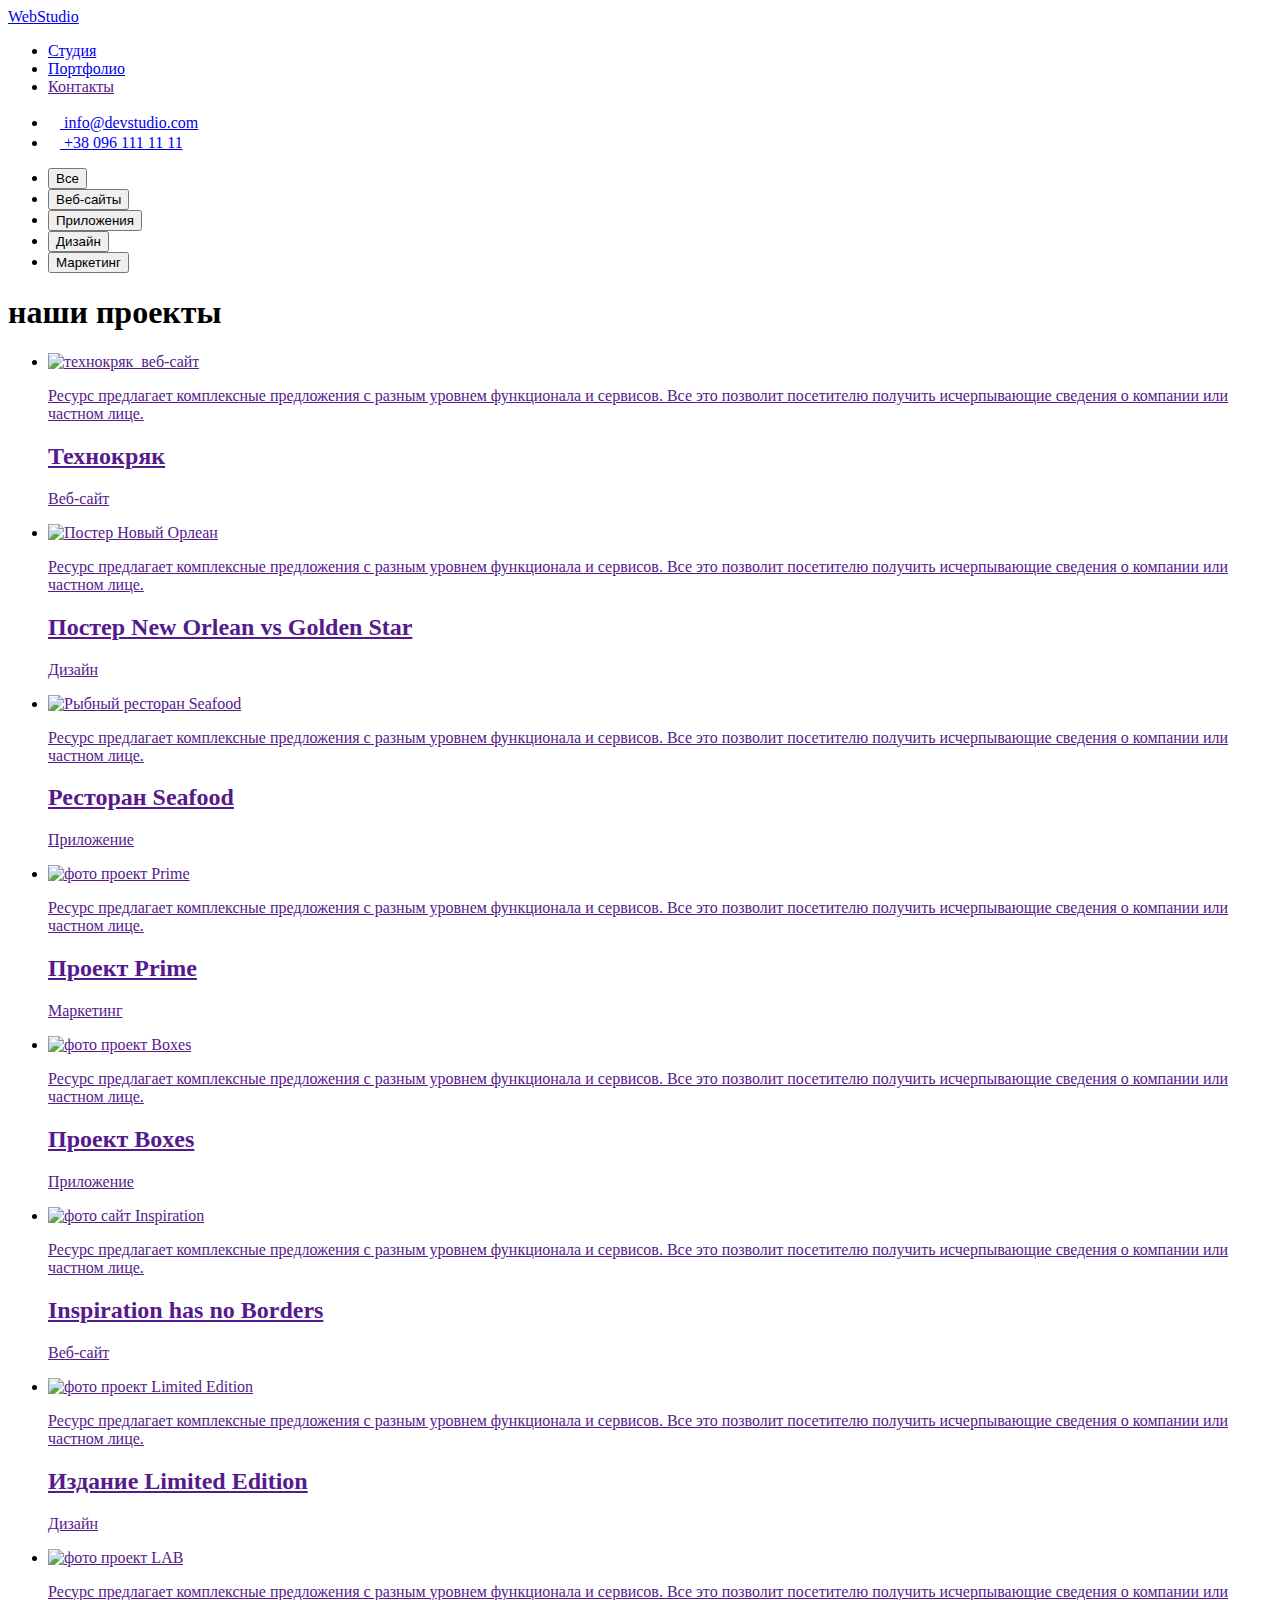
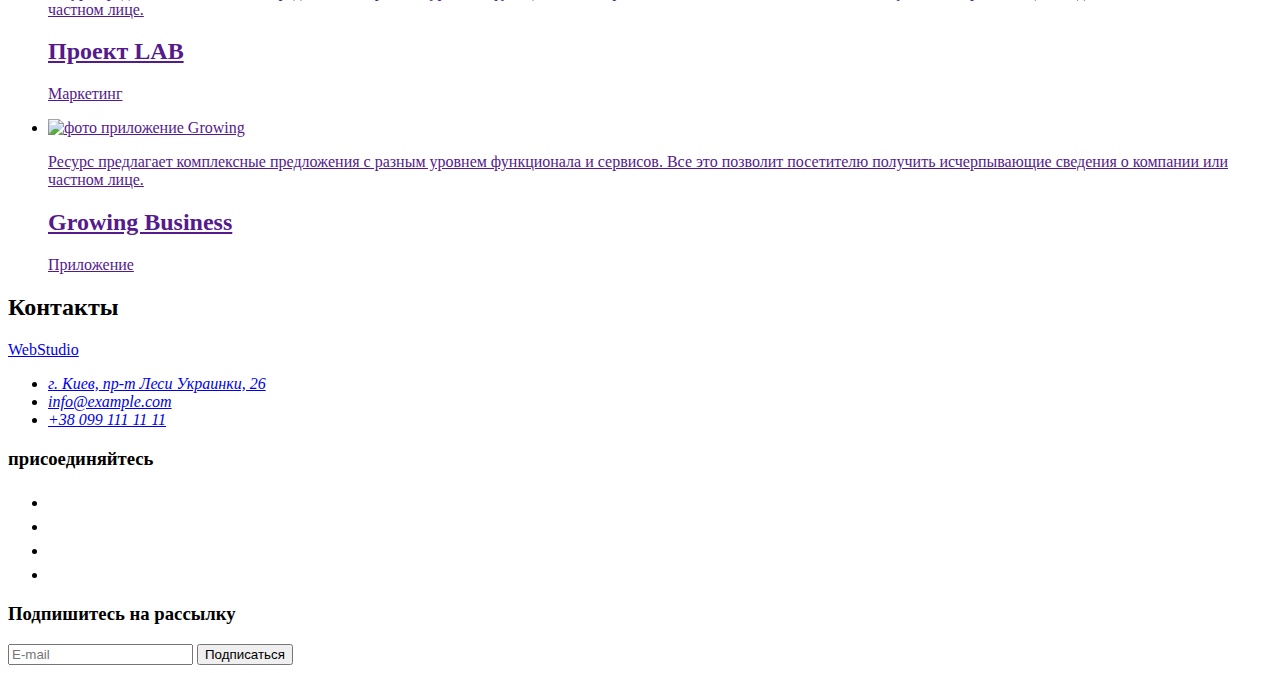
==== portfolio.html @ 2c4293bf "Update portfolio.html" ====
<!DOCTYPE html>
<html lang="en">

<head>
    <meta charset="UTF-8">
    <meta http-equiv="X-UA-Compatible" content="IE=edge">
    <meta name="viewport" content="width=   , initial-scale=1.0">
    <title>Document</title>
    <link rel="preconnect" href="https://fonts.googleapis.com">
    <link rel="preconnect" href="https://fonts.gstatic.com" crossorigin>
    <link
        href="https://fonts.googleapis.com/css2?family=Raleway:wght@700&family=Roboto:wght@400;500;700;900&display=swap"
        rel="stylesheet">
    <link rel="stylesheet" href="https://cdnjs.cloudflare.com/ajax/libs/modern-normalize/1.1.0/modern-normalize.min.css"
        integrity="sha512-wpPYUAdjBVSE4KJnH1VR1HeZfpl1ub8YT/NKx4PuQ5NmX2tKuGu6U/JRp5y+Y8XG2tV+wKQpNHVUX03MfMFn9Q=="
        crossorigin="anonymous" referrerpolicy="no-referrer" />
    <link rel="stylesheet" href="./css/style.css">
    <link rel="stylesheet" href="./css/main.min.css">
</head>

<body>
    <header class="header">
        <div class="container header--wrapper">
            <nav class="header_navigation--wrapper">
                <a href="./index.html" class="logo logo--dark link"><span>Web</span>Studio</a>
                <ul class="header_list list">
                    <li class="header_item"><a class="header_link  link" href="./index.html">Студия</a></li>
                    <li class="header_item"><a class="header_link curent-page-line  link" href="./portfolio.html">Портфолио</a></li>
                    <li class="header_item"><a class="header_link  link" href="">Контакты</a></li>
                </ul>
            </nav>
            <ul class="header__contact-wrapper list">
                <li class="header_item">
                    <a href="mailto:info@devstudio.com" class="header_link header-contacts link">
                        <svg class="header_icon" width="12" height="16">
                            <use href="./images/symbol-defs.svg#icon-envelope">
                            </use>
                        </svg>
                        info@devstudio.com</a>
                </li>
                <li class="header_item">
                    <a href="tel:+380961111111" class="header_link header-contacts link">
                        <svg class="header_icon" width="12" height="16">
                            <use href="./images/symbol-defs.svg#icon-smartphone">
                            </use>
                        </svg>
                        +38 096 111 11 11</a>
                </li>
            </ul>
        </div>
    </header>

    <main>
        <section class="portfolio section">
            <div class="container">

                <div class="portfolio-wrapper">
                    <ul class="card-list list">
                        <li><button class="portfolio__button" type="button">Все</button></li>
                        <li><button class="portfolio__button" type="button">Веб-сайты</button></li>
                        <li><button class="portfolio__button" type="button">Приложения</button></li>
                        <li><button class="portfolio__button" type="button">Дизайн</button></li>
                        <li><button class="portfolio__button" type="button">Маркетинг</button></li>
                    </ul>
                </div>

                <h1 class="sr-only">наши проекты</h1>
                <ul class="portfolio--list list">
                    <li class="portfolio__item"> <a class="link" href="">
                            <article class="portfolio__card">
                                <div class="portfolio__card-img">
                                <img src="./images/techno_1.jpg" alt="технокряк_веб-сайт" width="">
                           <p class="portfolio__card-text">Ресурс предлагает комплексные предложения с разным уровнем функционала и сервисов. Все это позволит посетителю получить
                        исчерпывающие сведения о компании или частном лице.</p>
                            </div>
                                <div class="portfolio__card-wrap">
                                    <h2 class="portfolio__card-title">Технокряк</h2>
                                    <p class="portfolio__bottom-text">Веб-сайт</p>
                                </div>
                            </article>
                        </a>

                    </li>
                    <li class="portfolio__item"> <a class="link" href="">
                            <article class="portfolio__card">
                                <div class="portfolio__card-img">
                                <img src="./images/poster_2.jpg" alt="Постер Новый Орлеан" width="">
                                <p class="portfolio__card-text">Ресурс предлагает комплексные предложения с разным уровнем функционала и сервисов. Все это позволит посетителю
                                    получить
                                    исчерпывающие сведения о компании или частном лице.</p>
                                </div>
                                <div class="portfolio__card-wrap">
                                    <h2 class="portfolio__card-title">Постер New Orlean vs Golden Star</h2>
                                    <p class="portfolio__bottom-text">Дизайн</p>
                                </div>
                            </article>
                        </a>
                    </li>
                    <li class="portfolio__item"> <a class="link" href="">
                            <article class="portfolio__card">
                                <div class="portfolio__card-img">
                                <img src="./images/restaurant_3.jpg" alt="Рыбный ресторан Seafood" width="">
                            <p class="portfolio__card-text">Ресурс предлагает комплексные предложения с разным уровнем функционала и сервисов. Все это позволит посетителю
                                получить
                                исчерпывающие сведения о компании или частном лице.</p>
                            </div>
                                <div class="portfolio__card-wrap">
                                    <h2 class="portfolio__card-title">Ресторан Seafood</h2>
                                    <p class="portfolio__bottom-text">Приложение</p>
                                </div>
                            </article>
                        </a>
                    </li>
                    <li class="portfolio__item"> <a class="link" href="">
                            <article class="portfolio__card">
                                  <div class="portfolio__card-img">
                                <img src="./images/project_4.jpg" alt="фото проект Prime" width="">
                                <p class="portfolio__card-text">Ресурс предлагает комплексные предложения с разным уровнем функционала и сервисов. Все это позволит посетителю
                                    получить
                                    исчерпывающие сведения о компании или частном лице.</p>
                                </div>
                                <div class="portfolio__card-wrap">
                                    <h2 class="portfolio__card-title">Проект Prime</h2>
                                    <p class="portfolio__bottom-text">Маркетинг</p>
                                </div>
                            </article>
                        </a>
                    </li>
                    <li class="portfolio__item"> <a class="link" href="">
                            <article class="portfolio__card">
                                <div class="portfolio__card-img">
                                <img src="./images/project_boxes_5.jpg" alt="фото проект Boxes" width="">
                                <p class="portfolio__card-text">Ресурс предлагает комплексные предложения с разным уровнем функционала и сервисов. Все это позволит посетителю
                                    получить
                                    исчерпывающие сведения о компании или частном лице.</p>
                                </div>
                                <div class="portfolio__card-wrap">
                                    <h2 class="portfolio__card-title">Проект Boxes</h2>
                                    <p class="portfolio__bottom-text">Приложение</p>
                                                               </div>
                            </article>
                        </a>
                    </li>
                    <li class="portfolio__item"> <a class="link" href="">
                            <article class="portfolio__card">
                                <div class="portfolio__card-img">
                                <img src="./images/inspiration_6.jpg" alt="фото сайт Inspiration" width="">
                                <p class="portfolio__card-text">Ресурс предлагает комплексные предложения с разным уровнем функционала и сервисов. Все это позволит посетителю
                                    получить
                                    исчерпывающие сведения о компании или частном лице.</p>
                                </div>
                                <div class="portfolio__card-wrap">
                                    <h2 class="portfolio__card-title">Inspiration has no Borders</h2>
                                    <p class="portfolio__bottom-text">Веб-сайт</p>
                                </div>
                            </article>
                        </a>
                    </li>
                    <li class="portfolio__item"> <a class="link" href="">
                            <article class="portfolio__card">
                                <div class="portfolio__card-img">
                                <img src="./images/journal_7.jpg" alt="фото проект Limited Edition" width="">
                                <p class="portfolio__card-text">Ресурс предлагает комплексные предложения с разным уровнем функционала и сервисов. Все это позволит посетителю
                                    получить
                                    исчерпывающие сведения о компании или частном лице.</p>
                                </div>
                                <div class="portfolio__card-wrap">
                                    <h2 class="portfolio__card-title">Издание Limited Edition</h2>
                                    <p class="portfolio__bottom-text">Дизайн</p>
                                </div>
                            </article>
                        </a>
                    </li>
                    <li class="portfolio__item"> <a class="link" href="">
                            <article class="portfolio__card">
                                <div class="portfolio__card-img">
                                <img src="./images/project_lab_8.jpg" alt="фото проект LAB" width="">
                            <p class="portfolio__card-text">Ресурс предлагает комплексные предложения с разным уровнем функционала и сервисов. Все это позволит посетителю
                                получить
                                исчерпывающие сведения о компании или частном лице.</p>
                            </div>
                                <div class="portfolio__card-wrap">
                                    <h2 class="portfolio__card-title">Проект LAB</h2>
                                    <p class="portfolio__bottom-text">Маркетинг</p>
                                </div>
                            </article>
                        </a>
                    </li>
                    <li class="portfolio__item"> <a class="link" href="">
                            <article class="portfolio__card">
                                <div class="portfolio__card-img">
                                <img src="./images/growing_9.jpg" alt="фото приложение Growing" width="">
                                <p class="portfolio__card-text">Ресурс предлагает комплексные предложения с разным уровнем функционала и сервисов. Все это позволит посетителю
                                    получить
                                    исчерпывающие сведения о компании или частном лице.</p>
                                </div>
                                <div class="portfolio__card-wrap">
                                    <h2 class="portfolio__card-title">Growing Business</h2>
                                    <p class="portfolio__bottom-text">Приложение</p>
                                </div>
                            </article>
                        </a>
                    </li>
                </ul>


            </div>
        </section>
    </main>
    <footer class="footer">
        <div class="container footer--wraper">
            <div class="footer--box-1">
                <h2 class="sr-only">Контакты</h2>
                <a class="logo logo--light link" href="./index.html"><span>Web</span>Studio</a>
                <address>
                    <ul class="footer__list list">
                        <li class="footer--item"><a class="footer__link-map link"
                                href="https://goo.gl/maps/TtTyTm2VUYu7iCqC7" target="_blank"
                                rel="noopener nofollow norefferrer">г.
                                Киев, пр-т Леси Украинки, 26</a></li>
                        <li class="footer--item"><a class="footer-contact link"
                                href="mailto:info@example.com">info@example.com</a></li>
                        <li class="footer--item"><a class="footer-contact link"
                                href="tel:+380991111111">+38
                                099
                                111
                                11
                                11</a>
                        </li>
                    </ul>
                </address>
            </div>
            <div class="footer--box-2">
                <h3 class="footer__title">присоединяйтесь</h3>
                <ul class="socials list">
                    <li class="card-list__soc-item socials__item">
                        <a href="" class="socials__link socials__link-dark">
                            <svg class="socials__icon socials__icon-dark" width="20" height="20">
                                <use href="./images/symbol-defs.svg#icon-instagram"></use>
                            </svg></a></li>
                    <li class="card-list__soc-item socials__item">
                        <a href="" class="socials__link socials__link-dark"><svg
                                class="socials__icon socials__icon-dark " width="20" height="20">
                                <use href="./images/symbol-defs.svg#icon-twitter"></use>
                            </svg></a></li>
                    <li class="card-list__soc-item socials__item">
                        <a href="" class="socials__link-dark socials__link"><svg
                                class="socials__icon socials__icon-dark" width="20" height="20">
                                <use href="./images/symbol-defs.svg#icon-facebook"></use>
                            </svg></a></li>
                    <li class="card-list__soc-item socials__item">
                        <a href="" class="socials__link socials__link-dark">
                            <svg class="socials__icon socials__icon-dark" width="20" height="20">
                                <use href="./images/symbol-defs.svg#icon-linkedin"></use>
                            </svg>
                        </a>
                    </li>
                </ul>
            </div>
            <div class="footer--box-3">
                <h3 class="footer__title">Подпишитесь на рассылку</h3>
                <form action="subscription" class="footer__form">
                    <input type="email" class="footer__input" name="footer-mail" placeholder="E-mail">
                    <button type="submit" class="footer__button" data-modal-open>Подписаться</button>
                </form>
            </div>
        </div>
    </footer>
</body>

</html>
---- css/style.css ----
/* font main background: #212121; */
/* font main 2 background: #757575; */
/* font aсcent background: 2196F3#--; */
/* font aсcent 2 background: #FFFFFF; */
/* hero background color: #2F303A; */
/* main background color: #FFFFFF; */
/* section team background color F5F4FA */


/* -------------------------header--------------------*/

/*-------------------------hero---------------------*/

/* -----------------------main part ----------------*/



/* -----------------------portfolio ----------------*/


/*--------------------footer----------------------------*/
/* /
.footer {
  background: var(--background-accent);
  padding: 60px 0px;
}

.footer-wrap {
  display: flex;
  flex-wrap: wrap;
}

.foot-box-1 {
  margin-right: 70px;
}


.footer-logo {
  margin-bottom: 20px;
  display: inline-block;
  color: var(--accent2-text-color);
  font-family: 'Raleway', sans-serif;
  font-weight: 700;
  font-size: 26px;
  line-height: 1.19;
}

.footer-logo>span {
  color: var(--accent-text-color)
}

.footer-common {
  font-style: normal;
  font-size: 14px;
  line-height: 1.7;
}

.footer-item:not(:last-child) {
  margin-bottom: 9px;

}


.footer-map-link {
  color: var(--accent2-text-color);
}

.footer-contact {
  color: rgba(255, 255, 255, 0.6);
}

.footer-box-2 {
  padding-top: 12px;
  margin-right: 93px;
}


.h-footer {
  font-size: 14px;
  line-height: 1.4;
  color: #FFFFFF;
  text-transform: uppercase;
  margin-bottom: 20px;
}


.footer-box-3 {
  padding-top: 12px;
}

.footer-input {
  width: 358px;
  height: 50px;
  padding: 15px 16px;
  border: 1px solid rgba(255, 255, 255, 0.3);
  /* filter: drop-shadow(0px 4px 4px rgba(0, 0, 0, 0.15)); */
  /* border-radius: 4px;
  background-color: transparent;
  color: var(--accent2-text-color);
}

.footer-btn {
  margin-left: 12px;
  padding: 8px 27px;
  display: flex;
  align-items: center;
  justify-content: center;

  font-weight: 700;
  font-size: 16px;
  line-height: 1.88;
  text-align: center;
  letter-spacing: 0.06em;
  color: var(--accent2-text-color);
  background-color: var(--accent-text-color);
  border-color: transparent;
  box-shadow: 0px 4px 4px rgba(0, 0, 0, 0.15);
  border-radius: 4px;
}

.footer-subs {
  display: flex;
  align-items: flex-start;
}

.footer-btn::after {
  content: "";
  width: 24px;
  height: 24px;
  margin-left: 10px;
  background-size: contain;
  background-image: url(../images/icon_send.svg);
}





.backdrop::before {
  content: "";

  width: 100%;
  height: 100vh;
  background-color: rgba(0, 0, 0, 0.2);
  position: fixed;
  top: 0;
  transition: opacity 1000ms, visibility 1000ms;

  visibility: hidden;
  opacity: 0;
  pointer-events: none;
}

.backdrop.open-modal::before {
  content: "";
  visibility: visible;
  opacity: 1;
  pointer-events: visible;
}


.backdrop.open-modal .modal {
  transform: translate(-50%, -50%) scale(1) rotate(0deg);
}

.backdrop .modal {
  width: 528px;
  min-height: 581px;

  background-color: #FFFFFF;
  box-shadow: 0px 1px 3px rgba(0, 0, 0, 0.12), 0px 1px 1px rgba(0, 0, 0, 0.14), 0px 2px 1px rgba(0, 0, 0, 0.2);
  border-radius: 4px;

  position: absolute;
  top: 50%;
  left: 50%;
  transform: translate(-50%, -50%) scale(0) rotate(180deg);
  transition: transform 250ms cubic-bezier(0.4, 0, 0.2, 1);

  padding: 2.5em;
}

.modal-title {
  font-weight: 700;
  font-size: 20px;
  line-height: 1.15;
  text-align: center;
  margin-bottom: 12px;
}

.modal-field {
  margin-bottom: 10px;
}

.modal-check-wrap {
  margin-bottom: 30px;
  display: flex;
  justify-content: center;
  align-items: center;
  margin-left: auto;
  margin-right: auto;
}


.modal-comment {
  margin-bottom: 20px;
}

.modal-input {
  width: 100%;
  height: 2.5em;
  border: 1px solid rgba(33, 33, 33, 0.2);
  border-radius: 4px;
  padding-left: 2.55em;
  outline: none;
}

/* 
 .modal-input:-autofill,
.modal-input:-autofill:hover,
.modal-input:-autofill:focus
{
-webkit-box-shadow: 0 0 0px 1000px var(--accent2-text-color) inset;
}  */
/* 
.modal-input:focus {
  border-color: var(--accent-text-color);
  transition: transform 250ms cubic-bezier(0.4, 0, 0.2, 1);
}

.modal-input:focus+.modal-input-icon {
  fill: var(--accent-text-color);
  transition: transform 250ms cubic-bezier(0.4, 0, 0.2, 1);
}

.modal-input:-webkit-autofill,
.modal-input:-webkit-autofill:hover,
.modal-input:-webkit-autofill:focus {
  -webkit-text-fill-color: var(--primary-text-color);
  /* -webkit-box-shadow: 0 0 0px 1000px var(--accent2-text-color) inset; */
}

/* .modal-input:-webkit-autofill::first-line {
  font-size: 14px;
} */ */

/* .modal-input:not(:placeholder-shown):focus{
  border-color: #2196F3;
} */
/* 
.modal-text:placeholder-shown:focus {
  border-color: #2196F3;
  transition: transform 250ms cubic-bezier(0.4, 0, 0.2, 1);
}

.modal-label {
  font-size: 12px;
  line-height: 1.14;
  letter-spacing: 0.01em;
  color: var(--secondary-text-collor);
}

.modal-text {
  width: 100%;
  height: 120px;
  resize: none;
  padding: 0.75em 1em;
  font-size: 12px;
  line-height: 1.16;
  letter-spacing: 0.01em;
  color: rgba(117, 117, 117, 0.5);
  border: 1px solid rgba(33, 33, 33, 0.2);
  outline: none;
  margin-top: 4px;
}

.input-wrap {
  position: relative;
  margin-top: 4px;
}

.modal-input-icon {
  position: absolute;
  left: 0.75em;
  top: 50%;
  transform: translateY(-50%);
}

.check-text {
  font-size: 14px;
  line-height: 1.71;
  color: var(--secondary-text-collor);
  display: flex;
  align-items: center;
  justify-content: center;
}

.check-link {
  color: var(--accent-text-color);
  text-decoration-line: underline;
}

.checkbox-icon {
  width: 16px;
  height: 15px;
  border: 2px solid #000000;
  border-radius: 3px;
  box-shadow: 0px 4px 4px rgba(0, 0, 0, 0.25);
  margin-right: 8px;
  display: flex;
  align-items: center;
  justify-content: center;
}

.check-icon {
  fill: transparent;
}

.modal-checkbox:checked+.check-text>.checkbox-icon {
  background-color: var(--accent-text-color);
  border: none;
}

.modal-checkbox:checked+.check-text .check-icon {
  fill: var(--accent2-text-color);
} */ */

/* .checkbox-icon {
  width: 16px;
  height: 15px;
  border: 2px solid #000000;
  border-radius: 3px;
  box-shadow: 0px 4px 4px rgba(0, 0, 0, 0.25);
  margin-right: 8px;
  display: flex;
  align-items: center;
  justify-content: center;
}


.modal-checkbox:checked+.checkbox-icon {
  background: var(--accent-text-color);
  border: none;
  background-image: url(../images/icon-check.svg);
  background-size: contain;
  background-origin: border-box;
} */

/* 
.modal-main-btn {
  padding: 10px 55px;
  margin: 0 auto;
  display: flex;
  align-items: center;
  justify-content: center;

  font-weight: 700;
  font-size: 16px;
  line-height: 1.88;
  letter-spacing: 0.06em;

  color: var(--accent2-text-color);
  background-color: var(--accent-text-color);
  border-color: transparent;
  box-shadow: 0px 4px 4px rgba(0, 0, 0, 0.15);
  border-radius: 4px;

}

.modal-close-btn {
  width: 30px;
  height: 30px;
  background-color: transparent;
  border-radius: 50%;
  border: 1px solid rgba(0, 0, 0, 0.1);
  position: absolute;
  top: 8px;
  right: 8px;

  display: flex;
  justify-content: center;
  align-items: center;
}

.modal-close-btn:active,
.modal-close-btn:hover,
.modal-close-btn:focus {
  fill: #2196F3;
  transition: transform 250ms cubic-bezier(0.4, 0, 0.2, 1);
  /* border-color: #2196F3 */
} */

 */

/* .is-hidden {
  visibility: hidden;
  opacity: 0;
  pointer-events: none;

} */
/* 
.no-scroll {
  overflow: hidden;
} */
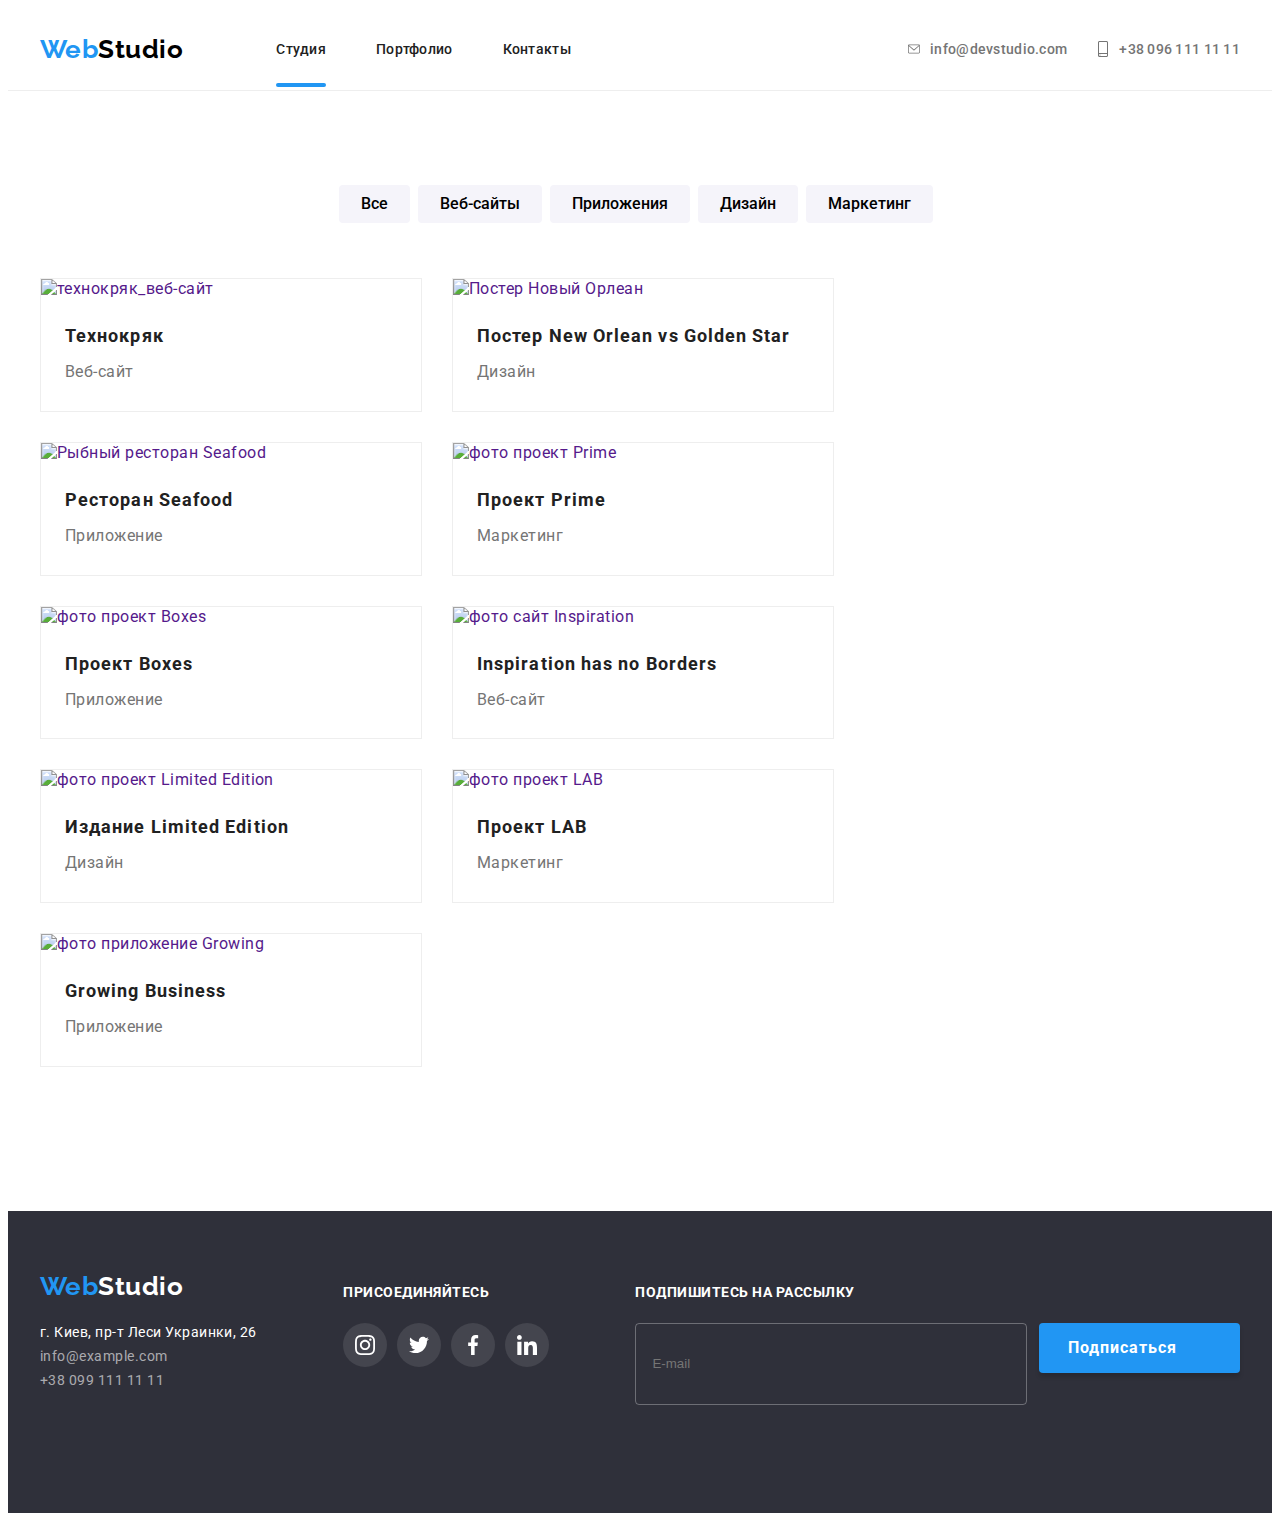
==== commit 997c7aa6: "Update portfolio.html" ====
--- a/portfolio.html
+++ b/portfolio.html
@@ -4,7 +4,7 @@
 <head>
     <meta charset="UTF-8">
     <meta http-equiv="X-UA-Compatible" content="IE=edge">
-    <meta name="viewport" content="width=   , initial-scale=1.0">
+    <meta name="viewport" content="width=device-width, initial-scale=1.0" >
     <title>Document</title>
     <link rel="preconnect" href="https://fonts.googleapis.com">
     <link rel="preconnect" href="https://fonts.gstatic.com" crossorigin>
@@ -21,58 +21,128 @@
 <body>
     <header class="header">
         <div class="container header--wrapper">
-            <nav class="header_navigation--wrapper">
-                <a href="./index.html" class="logo logo--dark link"><span>Web</span>Studio</a>
-                <ul class="header_list list">
-                    <li class="header_item"><a class="header_link  link" href="./index.html">Студия</a></li>
-                    <li class="header_item"><a class="header_link curent-page-line  link" href="./portfolio.html">Портфолио</a></li>
-                    <li class="header_item"><a class="header_link  link" href="">Контакты</a></li>
+            <div class="navigation-wrap">
+                <a href="./index.html" class="logo logo--dark link">
+                    <span>Web</span>Studio</a>
+                <nav class="header_navigation--wrapper">
+                    <ul class="header_list list">
+                        <li class="header_item">
+                            <a class="header_link curent-page-line link" href="./index.html">Студия</a>
+                        </li>
+                        <li class="header_item">
+                            <a class="header_link  link" href="./portfolio.html">Портфолио</a>
+                        </li>
+                        <li class="header_item">
+                            <a class="header_link  link" href="">Контакты</a>
+                        </li>
+                    </ul>
+                </nav>
+            </div>
+            <div class="header__contact-wrap">
+                <ul class="header__contact-list list">
+                    <li class="header_item-cont">
+                        <a href="mailto:info@devstudio.com" class="header_link header-contacts link">
+                            <svg class="header_icon" width="12" height="16">
+                                <use href="./images/symbol-defs.svg#icon-envelope">
+                                </use>
+                            </svg>
+                            info@devstudio.com</a>
+                    </li>
+                    <li class="header_item-cont">
+                        <a href="tel:+380961111111" class="header_link header-contacts link">
+                            <svg class="header_icon" width="12" height="16">
+                                <use href="./images/symbol-defs.svg#icon-smartphone">
+                                </use>
+                            </svg>
+                            +38 096 111 11 11</a>
+                    </li>
                 </ul>
-            </nav>
-            <ul class="header__contact-wrapper list">
-                <li class="header_item">
-                    <a href="mailto:info@devstudio.com" class="header_link header-contacts link">
-                        <svg class="header_icon" width="12" height="16">
-                            <use href="./images/symbol-defs.svg#icon-envelope">
-                            </use>
+            </div>
+            <button type="button" class="menu-open-btn" data-menu-open>
+                <svg width="40" height="40">
+                    <use href="./images/symbol-defs.svg#icon-menu_40px-1"></use>
+                </svg></button>
+        </div>
+        <div class="mob-menu" data-menu>
+            <div class="container">
+                <div class="mob-menu-top">
+                    <button type="button" class="menu-close-btn" data-menu-close>
+                        <svg width="40" height="40">
+                            <use href="./images/symbol-defs.svg#icon-close_40px"></use>
                         </svg>
-                        info@devstudio.com</a>
-                </li>
-                <li class="header_item">
-                    <a href="tel:+380961111111" class="header_link header-contacts link">
-                        <svg class="header_icon" width="12" height="16">
-                            <use href="./images/symbol-defs.svg#icon-smartphone">
-                            </use>
-                        </svg>
-                        +38 096 111 11 11</a>
-                </li>
-            </ul>
+                    </button>
+
+
+                    <ul class="mob__menu_list list">
+                        <li class="mob__menu_item">
+                            <a class="mob__menu_link mob__menu-line link" href="./index.html">Студия</a>
+                        </li>
+                        <li class="mob__menu_item">
+                            <a class="mob__menu_link  link" href="./portfolio.html">Портфолио</a>
+                        </li>
+                        <li class="mob__menu_item">
+                            <a class="mob__menu_link  link" href="">Контакты</a>
+                        </li>
+                    </ul>
+                </div>
+                <div class="mob-menu-bottom">
+                    <ul class="mob__menu-contact list">
+
+                        <li class="mob__menu_item-cont">
+                            <a href="tel:+380961111111" class="mob__menu_link mob__menu-contacts link">
+                                +38 096 111 11 11</a>
+                        </li>
+                        <li class="mob__menu_item-cont">
+                            <a href="mailto:info@devstudio.com" class="mob__menu_link mob__menu-contacts link">
+                                info@devstudio.com</a>
+                        </li>
+                    </ul>
+
+                    <ul class="mob--soc-list list">
+                        <li class="mob--soc-item"><a href="" class="mob--soc-link link ">Instagram
+                            </a></li>
+                        <li class="mob--soc-item"><a href="" class="mob--soc-link link ">Twitter
+                            </a></li>
+                        <li class="mob--soc-item"><a href="" class="mob--soc-link link ">Facebook
+                            </a></li>
+                        <li class="mob--soc-item"><a href="" class="mob--soc-link link ">LinkedIn
+                            </a></li>
+                    </ul>
+                </div>
+            </div>
         </div>
     </header>
 
     <main>
         <section class="portfolio section">
-            <div class="container">
+             <div class="container">
 
                 <div class="portfolio-wrapper">
-                    <ul class="card-list list">
+                    <ul class="card-list portfolio__button-list list">
                         <li><button class="portfolio__button" type="button">Все</button></li>
                         <li><button class="portfolio__button" type="button">Веб-сайты</button></li>
                         <li><button class="portfolio__button" type="button">Приложения</button></li>
                         <li><button class="portfolio__button" type="button">Дизайн</button></li>
                         <li><button class="portfolio__button" type="button">Маркетинг</button></li>
                     </ul>
-                </div>
-
-                <h1 class="sr-only">наши проекты</h1>
+                </div> 
+
+               <h1 class="sr-only">наши проекты</h1>
                 <ul class="portfolio--list list">
                     <li class="portfolio__item"> <a class="link" href="">
                             <article class="portfolio__card">
                                 <div class="portfolio__card-img">
-                                <img src="./images/techno_1.jpg" alt="технокряк_веб-сайт" width="">
-                           <p class="portfolio__card-text">Ресурс предлагает комплексные предложения с разным уровнем функционала и сервисов. Все это позволит посетителю получить
-                        исчерпывающие сведения о компании или частном лице.</p>
-                            </div>
+                                    <picture>
+                                        <source media="(min-width: 1200px)" srcset="./images/techno_1.jpg 1x, ./images/techno_1-deck-2x.jpg 2x">
+                                        <source media="(min-width: 768px)" srcset="./images/techno_1-tab.jpg 1x, ./images/techno_1-tab-2x.jpg 2x">
+                                        <source media="(min-width: 480)" srcset="./images/techno_1-mob.jpg 1x, ./images/techno_1-mob-2x.jpg 2x">
+                                    </picture>
+                                    <img srcset="./images/techno_1.jpg 1x, ./images/techno_1-deck-2x.jpg 2x"                                   
+                                    src="./images/techno_1.jpg" alt="технокряк_веб-сайт" width="">
+                                    <p class="portfolio__card-text">Ресурс предлагает комплексные предложения с разным
+                                        уровнем функционала и сервисов. Все это позволит посетителю получить
+                                        исчерпывающие сведения о компании или частном лице.</p>
+                                </div>
                                 <div class="portfolio__card-wrap">
                                     <h2 class="portfolio__card-title">Технокряк</h2>
                                     <p class="portfolio__bottom-text">Веб-сайт</p>
@@ -84,10 +154,18 @@
                     <li class="portfolio__item"> <a class="link" href="">
                             <article class="portfolio__card">
                                 <div class="portfolio__card-img">
-                                <img src="./images/poster_2.jpg" alt="Постер Новый Орлеан" width="">
-                                <p class="portfolio__card-text">Ресурс предлагает комплексные предложения с разным уровнем функционала и сервисов. Все это позволит посетителю
-                                    получить
-                                    исчерпывающие сведения о компании или частном лице.</p>
+                                    <picture>
+                                        <source media="(min-width: 1200px)" srcset="./images/poster_2.jpg 1x, ./images/poster_2-2x_deck.jpg 2x">
+                                        <source media="(min-width: 768px)" srcset="./images/poster_2_tab.jpg 1x, ./images/poster_2-2x_tab.jpg 2x">
+                                        <source media="(min-width: 480)" srcset="./images/poster_2_mob.jpg 1x, ./images/poster_2-2x_mob.jpg 2x">
+                                    </picture>
+                                    <img srcset="./images/poster_2.jpg 1x,
+                                    ./images/poster_2-2x_deck.jpg 2x"
+                                    src="./images/poster_2.jpg" alt="Постер Новый Орлеан" width="">
+                                    <p class="portfolio__card-text">Ресурс предлагает комплексные предложения с разным
+                                        уровнем функционала и сервисов. Все это позволит посетителю
+                                        получить
+                                        исчерпывающие сведения о компании или частном лице.</p>
                                 </div>
                                 <div class="portfolio__card-wrap">
                                     <h2 class="portfolio__card-title">Постер New Orlean vs Golden Star</h2>
@@ -99,11 +177,20 @@
                     <li class="portfolio__item"> <a class="link" href="">
                             <article class="portfolio__card">
                                 <div class="portfolio__card-img">
-                                <img src="./images/restaurant_3.jpg" alt="Рыбный ресторан Seafood" width="">
-                            <p class="portfolio__card-text">Ресурс предлагает комплексные предложения с разным уровнем функционала и сервисов. Все это позволит посетителю
-                                получить
-                                исчерпывающие сведения о компании или частном лице.</p>
-                            </div>
+                                    <picture>
+                                        <source media="(min-width: 1200px)" srcset="./images/restaurant_3.jpg 1x,
+                                        ./images/restaurant_3-2x.jpg 2x">
+                                        <source media="(min-width: 768px)" srcset="./images/restaurant_3-tab.jpg 1x, ./images/restaurant_3-tab-2x.jpg 2x">
+                                        <source media="(min-width: 480)" srcset="./images/restaurant_3-mob.jpg 1x, ./images/restaurant_3-mob-2x.jpg 2x">
+                                    </picture>
+                                    <img srcset="./images/restaurant_3.jpg 1x,
+                                    ./images/restaurant_3-2x.jpg 2x" 
+                                    src="./images/restaurant_3.jpg" alt="Рыбный ресторан Seafood" width="">
+                                    <p class="portfolio__card-text">Ресурс предлагает комплексные предложения с разным
+                                        уровнем функционала и сервисов. Все это позволит посетителю
+                                        получить
+                                        исчерпывающие сведения о компании или частном лице.</p>
+                                </div>
                                 <div class="portfolio__card-wrap">
                                     <h2 class="portfolio__card-title">Ресторан Seafood</h2>
                                     <p class="portfolio__bottom-text">Приложение</p>
@@ -113,11 +200,20 @@
                     </li>
                     <li class="portfolio__item"> <a class="link" href="">
                             <article class="portfolio__card">
-                                  <div class="portfolio__card-img">
-                                <img src="./images/project_4.jpg" alt="фото проект Prime" width="">
-                                <p class="portfolio__card-text">Ресурс предлагает комплексные предложения с разным уровнем функционала и сервисов. Все это позволит посетителю
-                                    получить
-                                    исчерпывающие сведения о компании или частном лице.</p>
+                                <div class="portfolio__card-img">
+                                    <picture>
+                                        <source media="(min-width: 1200px)" srcset="./images/project_4.jpg 1x,
+                                        ./images/project_4-desk-2x.jpg 2x">
+                                        <source media="(min-width: 768px)" srcset="./images/project_4-tab.jpg 1x, ./images/project_4-tab-2x.jpg 2x">
+                                        <source media="(min-width: 480)" srcset="./images/project_4-mob.jpg 1x, ./images/project_4-mob-2x.jpg 2x">
+                                    </picture>
+                                    <img srcset="./images/project_4.jpg 1x,
+                                    ./images/project_4-desk-2x.jpg 2x" 
+                                    src="./images/project_4.jpg" alt="фото проект Prime" width="">
+                                    <p class="portfolio__card-text">Ресурс предлагает комплексные предложения с разным
+                                        уровнем функционала и сервисов. Все это позволит посетителю
+                                        получить
+                                        исчерпывающие сведения о компании или частном лице.</p>
                                 </div>
                                 <div class="portfolio__card-wrap">
                                     <h2 class="portfolio__card-title">Проект Prime</h2>
@@ -129,25 +225,43 @@
                     <li class="portfolio__item"> <a class="link" href="">
                             <article class="portfolio__card">
                                 <div class="portfolio__card-img">
-                                <img src="./images/project_boxes_5.jpg" alt="фото проект Boxes" width="">
-                                <p class="portfolio__card-text">Ресурс предлагает комплексные предложения с разным уровнем функционала и сервисов. Все это позволит посетителю
-                                    получить
-                                    исчерпывающие сведения о компании или частном лице.</p>
+                                    <picture>
+                                        <source media="(min-width: 1200px)" srcset="./images/project_boxes_5.jpg 1x,
+                                        ./images/project_boxes_5-desk-2x.jpg 2x">
+                                        <source media="(min-width: 768px)" srcset="./images/project_boxes_5-tab.jpg 1x, ./images/project_boxes_5-tab-2x.jpg 2x">
+                                        <source media="(min-width: 480)" srcset="./images/project_boxes_5-mob.jpg 1x, ./images/project_boxes_5-mob-2x.jpg 2x">
+                                    </picture>
+                                    <img srcset="./images/project_boxes_5.jpg 1x,
+                                    ./images/project_boxes_5-desk-2x.jpg 2x"
+                                    src="./images/project_boxes_5.jpg" alt="фото проект Boxes" width="">
+                                    <p class="portfolio__card-text">Ресурс предлагает комплексные предложения с разным
+                                        уровнем функционала и сервисов. Все это позволит посетителю
+                                        получить
+                                        исчерпывающие сведения о компании или частном лице.</p>
                                 </div>
                                 <div class="portfolio__card-wrap">
                                     <h2 class="portfolio__card-title">Проект Boxes</h2>
                                     <p class="portfolio__bottom-text">Приложение</p>
-                                                               </div>
-                            </article>
-                        </a>
-                    </li>
-                    <li class="portfolio__item"> <a class="link" href="">
-                            <article class="portfolio__card">
-                                <div class="portfolio__card-img">
-                                <img src="./images/inspiration_6.jpg" alt="фото сайт Inspiration" width="">
-                                <p class="portfolio__card-text">Ресурс предлагает комплексные предложения с разным уровнем функционала и сервисов. Все это позволит посетителю
-                                    получить
-                                    исчерпывающие сведения о компании или частном лице.</p>
+                                </div>
+                            </article>
+                        </a>
+                    </li>
+                    <li class="portfolio__item"> <a class="link" href="">
+                            <article class="portfolio__card">
+                                <div class="portfolio__card-img">
+                                    <picture>
+                                        <source media="(min-width: 1200px)" srcset="./images/inspiration_6.jpg 1x,
+                                        ./images/inspiration_6-2x.jpg 2x">
+                                        <source media="(min-width: 768px)" srcset="./images/inspiration_6-tab.jpg 1x, ./images/inspiration_6-tab-2x.jpg 2x">
+                                        <source media="(min-width: 480)" srcset="./images/inspiration_6-mob.jpg 1x, ./images/inspiration_6-mob-2x.jpg 2x">
+                                    </picture>
+                                    <img srcset="./images/inspiration_6.jpg 1x,
+                                    ./images/inspiration_6-2x.jpg 2x"
+                                    src="./images/inspiration_6.jpg" alt="фото сайт Inspiration" width="">
+                                    <p class="portfolio__card-text">Ресурс предлагает комплексные предложения с разным
+                                        уровнем функционала и сервисов. Все это позволит посетителю
+                                        получить
+                                        исчерпывающие сведения о компании или частном лице.</p>
                                 </div>
                                 <div class="portfolio__card-wrap">
                                     <h2 class="portfolio__card-title">Inspiration has no Borders</h2>
@@ -159,10 +273,19 @@
                     <li class="portfolio__item"> <a class="link" href="">
                             <article class="portfolio__card">
                                 <div class="portfolio__card-img">
-                                <img src="./images/journal_7.jpg" alt="фото проект Limited Edition" width="">
-                                <p class="portfolio__card-text">Ресурс предлагает комплексные предложения с разным уровнем функционала и сервисов. Все это позволит посетителю
-                                    получить
-                                    исчерпывающие сведения о компании или частном лице.</p>
+                                    <picture>
+                                        <source media="(min-width: 1200px)" srcset="./images/journal_7.jpg 1x,
+                                        ./images/journal_7-2x.jpg 2x">
+                                        <source media="(min-width: 768px)" srcset="./images/journal_7-tab.jpg 1x, ./images/journal_7-tab-2x.jpg 2x">
+                                        <source media="(min-width: 480)" srcset="./images/journal_7-mob.jpg 1x, ./images/journal_7-mob-2x.jpg 2x">
+                                    </picture>
+                                    <img srcset="./images/journal_7.jpg 1x,
+                                    ./images/journal_7-2x.jpg 2x" 
+                                    src="./images/journal_7.jpg" alt="фото проект Limited Edition" width="">
+                                    <p class="portfolio__card-text">Ресурс предлагает комплексные предложения с разным
+                                        уровнем функционала и сервисов. Все это позволит посетителю
+                                        получить
+                                        исчерпывающие сведения о компании или частном лице.</p>
                                 </div>
                                 <div class="portfolio__card-wrap">
                                     <h2 class="portfolio__card-title">Издание Limited Edition</h2>
@@ -174,11 +297,20 @@
                     <li class="portfolio__item"> <a class="link" href="">
                             <article class="portfolio__card">
                                 <div class="portfolio__card-img">
-                                <img src="./images/project_lab_8.jpg" alt="фото проект LAB" width="">
-                            <p class="portfolio__card-text">Ресурс предлагает комплексные предложения с разным уровнем функционала и сервисов. Все это позволит посетителю
-                                получить
-                                исчерпывающие сведения о компании или частном лице.</p>
-                            </div>
+                                    <picture>
+                                        <source media="(min-width: 1200px)" srcset="./images/project_lab_8.jpg 1x,
+                                        ./images/project_lab_8-2x.jpg 2x">
+                                        <source media="(min-width: 768px)" srcset="./images/project_lab_8-tab.jpg 1x, ./images/project_lab_8-tab-2x.jpg 2x">
+                                        <source media="(min-width: 480)" srcset="./images/project_lab_8-mob.jpg 1x, ./images/project_lab_8-mob-2x.jpg 2x">
+                                    </picture>
+                                    <img srcset="./images/project_lab_8.jpg 1x,
+                                    ./images/project_lab_8-2x.jpg 2x"
+                                    src="./images/project_lab_8.jpg" alt="фото проект LAB" width="">
+                                    <p class="portfolio__card-text">Ресурс предлагает комплексные предложения с разным
+                                        уровнем функционала и сервисов. Все это позволит посетителю
+                                        получить
+                                        исчерпывающие сведения о компании или частном лице.</p>
+                                </div>
                                 <div class="portfolio__card-wrap">
                                     <h2 class="portfolio__card-title">Проект LAB</h2>
                                     <p class="portfolio__bottom-text">Маркетинг</p>
@@ -189,10 +321,19 @@
                     <li class="portfolio__item"> <a class="link" href="">
                             <article class="portfolio__card">
                                 <div class="portfolio__card-img">
-                                <img src="./images/growing_9.jpg" alt="фото приложение Growing" width="">
-                                <p class="portfolio__card-text">Ресурс предлагает комплексные предложения с разным уровнем функционала и сервисов. Все это позволит посетителю
-                                    получить
-                                    исчерпывающие сведения о компании или частном лице.</p>
+                                    <picture>
+                                        <source media="(min-width: 1200px)" srcset="./images/growing_9.jpg 1x,
+                                        ./images/growing_9-2x.jpg 2x">
+                                        <source media="(min-width: 768px)" srcset="./images/growing_9-tab.jpg 1x, ./images/growing_9-tab-2x.jpg 2x">
+                                        <source media="(min-width: 480)" srcset="./images/growing_9-mob.jpg 1x, ./images/growing_9-mob-2x.jpg 2x">
+                                    </picture>
+                                    <img srcset="./images/growing_9.jpg 1x,
+                                    ./images/growing_9-2x.jpg 2x"
+                                    src="./images/growing_9.jpg" alt="фото приложение Growing" width="">
+                                    <p class="portfolio__card-text">Ресурс предлагает комплексные предложения с разным
+                                        уровнем функционала и сервисов. Все это позволит посетителю
+                                        получить
+                                        исчерпывающие сведения о компании или частном лице.</p>
                                 </div>
                                 <div class="portfolio__card-wrap">
                                     <h2 class="portfolio__card-title">Growing Business</h2>
@@ -206,8 +347,8 @@
 
             </div>
         </section>
-    </main>
-    <footer class="footer">
+    </main> 
+   <footer class="footer">
         <div class="container footer--wraper">
             <div class="footer--box-1">
                 <h2 class="sr-only">Контакты</h2>
@@ -220,8 +361,7 @@
                                 Киев, пр-т Леси Украинки, 26</a></li>
                         <li class="footer--item"><a class="footer-contact link"
                                 href="mailto:info@example.com">info@example.com</a></li>
-                        <li class="footer--item"><a class="footer-contact link"
-                                href="tel:+380991111111">+38
+                        <li class="footer--item"><a class="footer-contact link" href="tel:+380991111111">+38
                                 099
                                 111
                                 11
@@ -237,17 +377,20 @@
                         <a href="" class="socials__link socials__link-dark">
                             <svg class="socials__icon socials__icon-dark" width="20" height="20">
                                 <use href="./images/symbol-defs.svg#icon-instagram"></use>
-                            </svg></a></li>
+                            </svg></a>
+                    </li>
                     <li class="card-list__soc-item socials__item">
                         <a href="" class="socials__link socials__link-dark"><svg
                                 class="socials__icon socials__icon-dark " width="20" height="20">
                                 <use href="./images/symbol-defs.svg#icon-twitter"></use>
-                            </svg></a></li>
+                            </svg></a>
+                    </li>
                     <li class="card-list__soc-item socials__item">
                         <a href="" class="socials__link-dark socials__link"><svg
                                 class="socials__icon socials__icon-dark" width="20" height="20">
                                 <use href="./images/symbol-defs.svg#icon-facebook"></use>
-                            </svg></a></li>
+                            </svg></a>
+                    </li>
                     <li class="card-list__soc-item socials__item">
                         <a href="" class="socials__link socials__link-dark">
                             <svg class="socials__icon socials__icon-dark" width="20" height="20">
@@ -265,7 +408,8 @@
                 </form>
             </div>
         </div>
-    </footer>
+    </footer> 
+    <script src="./js/menu.js"></script>
 </body>
 
-</html>+</html> --- a/css/main.min.css
+++ b/css/main.min.css
@@ -0,0 +1 @@
+:root{--primary-text-color: #212121;--secondary-text-collor: #757575;--accent-text-color: #2196F3;--accent2-text-color: #FFFFFF;--background-accent: #2F303A;--background2-accent: #F5F4FA;--logo-color: #000000;--border-portfolio: #eeeeee;--tipical-margin: 30px}.list{list-style:none;padding:0;margin:0}.link{text-decoration:none;display:inline-block}.section{padding-top:60px;padding-bottom:60px}@media screen and (min-width: 1200px){.section{padding-top:94px;padding-bottom:94px}}.section__title{font-weight:700;font-size:28px;line-height:1.1785714286;text-align:center;margin-bottom:30px}@media screen and (min-width: 1200px){.section__title{margin-bottom:50px;font-size:36px;line-height:1.16}}.card-list{display:flex;justify-content:center;flex-wrap:wrap}.sr-only{border:0 !important;clip:rect(1px, 1px, 1px, 1px) !important;-webkit-clip-path:inset(50%) !important;clip-path:inset(50%) !important;height:1px !important;margin:-1px !important;overflow:hidden !important;padding:0 !important;position:absolute !important;width:1px !important;white-space:nowrap !important}.no-scroll{overflow:hidden}p,h1,h2,h3,h4,h5,h6{margin:0}ul,ol{margin:0;padding-left:0}button{cursor:pointer}img{display:block;max-width:100%;height:auto;width:100%}body{color:var(--primary-text-color);background:var(--accent2-text-color);font-family:"Roboto",sans-serif;letter-spacing:.03em}.footer__button,.hero__button{display:flex;align-items:center;justify-content:center;margin:0 auto;background-color:var(--accent-text-color)}.container{width:100%;margin:0 auto;padding-left:15px;padding-right:15px}@media screen and (min-width: 480px){.container{width:480px}}@media screen and (min-width: 768px){.container{width:768px}}@media screen and (min-width: 1200px){.container{width:1200px}}.socials{display:flex;justify-content:center}.socials__item{width:44px;height:44px}.socials__link{width:100%;height:100%;border-radius:50%;display:flex;align-items:center;justify-content:center;transition:250ms cubic-bezier(0.4, 0, 0.2, 1)}.socials__link-light{background-color:var(--accent2-text-color)}.socials__link-dark{background-color:#44454e}.socials__link:hover,.socials__link:focus{background-color:var(--accent-text-color)}.socials__link:hover.socials__icon,.socials__link:hover .socials__icon,.socials__link:focus.socials__icon,.socials__link:focus .socials__icon{fill:var(--accent2-text-color)}.socials__icon-light{fill:#afb1b8}.socials__icon-dark{fill:var(--accent2-text-color)}.logo{font-family:"Raleway",sans-serif;font-weight:700;font-size:24px;line-height:1.16}@media screen and (min-width: 1200px){.logo{font-size:26px;line-height:1.16}}.logo>span{color:var(--accent-text-color)}.logo--dark{color:var(--logo-color)}.logo--light{color:var(--accent2-text-color);margin-bottom:20px;display:flex;justify-content:center}@media screen and (min-width: 1200px){.logo--light{justify-content:flex-start}}.header{padding:16px 0 16px}@media screen and (min-width: 768px){.header{padding:26px 0 26px}}.header--wrapper{justify-content:space-between;display:flex;align-items:center}.navigation-wrap{display:flex;align-items:center}.header_list{display:none}@media screen and (min-width: 768px){.header_list{display:flex;margin-left:88px}}@media screen and (min-width: 1200px){.header_list{margin-left:93px}}.header_item:not(:last-child){margin-right:50px}@media screen and (min-width: 1200px){.header_item-cont{margin-left:30px}}.header_link{color:#212121;font-weight:500;font-size:14px;line-height:1.2;letter-spacing:.02em;display:flex;transition:250ms cubic-bezier(0.4, 0, 0.2, 1);position:relative}.header_link:hover,.header_link:focus{color:var(--accent-text-color)}.header__contact-list{display:none}@media screen and (min-width: 768px){.header__contact-list{display:flex;flex-direction:column}}@media screen and (min-width: 1200px){.header__contact-list{display:flex;flex-direction:row}}.header-contacts{color:var(--secondary-text-collor)}.header_icon{margin-right:10px;fill:currentColor;justify-content:center;align-items:center}.mob-menu{position:fixed;top:0;right:-100%;z-index:1;background-color:#fff;width:100vw;height:100vh;transition:all 500ms cubic-bezier(0.4, 0, 0.2, 1)}.mob-menu.open-menu{right:0}.mob-menu .container{display:flex;flex-direction:column;justify-content:space-between;height:100%;overflow-y:auto}@media screen and (min-width: 768px){.mob-menu{display:none;position:relative}}.mob__menu_item{font-weight:500;font-size:40px;line-height:1.175;letter-spacing:.02em}.mob__menu_item:not(:last-child){margin-bottom:32px}.mob__menu_link{color:#212121}.mob__menu_link:hover,.mob__menu_link:focus{color:var(--accent-text-color);transition:color 250ms cubic-bezier(0.4, 0, 0.2, 1)}.mob__menu-contacts{color:#757575}.mob--soc-link{color:var(--accent-text-color)}.mob__menu_item-cont{font-weight:500;font-size:34px;line-height:1.1764705882;letter-spacing:.02em}.mob__menu_item-cont:last-child{font-size:24px;line-height:1.1666666667;margin-bottom:64px}.mob__menu_item-cont:not(:last-child){margin-bottom:32px}.mob--soc-list{display:flex;flex-direction:row}.mob--soc-item{font-weight:500;font-size:18px;line-height:1.22;letter-spacing:.02em;margin:0 10px}.mob--soc-item:not(:last-child)::after{height:22px;content:"";margin:0 10px;position:absolute;border:1px solid rgba(33,33,33,.2)}.mob--soc-item:first-child{margin-left:0}.mob--soc-item:last-child{margin-right:0}.menu-close-btn{margin-bottom:30px;padding-top:10px}.menu-open-btn,.menu-close-btn{display:block;margin-left:auto;border:none;background-color:#fff;fill:#212121}.menu-open-btn :hover,.menu-open-btn :focus,.menu-open-btn :active,.menu-close-btn :hover,.menu-close-btn :focus,.menu-close-btn :active{fill:var(--accent-text-color);transition:fill 100ms cubic-bezier(0.4, 0, 0.2, 1)}@media screen and (min-width: 768px){.menu-open-btn,.menu-close-btn{display:none}}.curent-page-line::after{content:"";display:block;width:100%;height:4px;background-color:var(--accent-text-color);border-radius:2px;position:absolute;left:0;bottom:-30px;transition:transform 250ms cubic-bezier(0.4, 0, 0.2, 1)}.hero{background:var(--background-accent);padding:118px 0px;max-width:1600px;margin:0 auto;background-image:linear-gradient(rgba(47, 48, 58, 0.4), rgba(47, 48, 58, 0.4)),url(../images/hero-bg-mob.jpg);background-size:cover;background-position:center;background-repeat:no-repeat}@media(min-device-pixel-ratio: 2),(min-resolution: 192dpi),(min-resolution: 2dppx){.hero{background-image:linear-gradient(rgba(47, 48, 58, 0.4), rgba(47, 48, 58, 0.4)),url(../images/hero-bg-mob-2x.jpg)}}@media screen and (min-width: 768px){.hero{background-image:linear-gradient(rgba(47, 48, 58, 0.4), rgba(47, 48, 58, 0.4)),url(../images/hero-bg-tab.jpg)}}@media screen and (min-width: 768px)and (min-device-pixel-ratio: 2),screen and (min-width: 768px)and (min-resolution: 192dpi),screen and (min-width: 768px)and (min-resolution: 2dppx){.hero{background-image:linear-gradient(rgba(47, 48, 58, 0.4), rgba(47, 48, 58, 0.4)),url(../images/hero-bg-tab-2x.jpg)}}@media screen and (min-width: 1200px){.hero{padding:200px 0px;background-image:linear-gradient(rgba(47, 48, 58, 0.4), rgba(47, 48, 58, 0.4)),url(../images/hero-bg.jpg)}}@media screen and (min-width: 1200px)and (min-device-pixel-ratio: 2),screen and (min-width: 1200px)and (min-resolution: 192dpi),screen and (min-width: 1200px)and (min-resolution: 2dppx){.hero{background-image:linear-gradient(rgba(47, 48, 58, 0.4), rgba(47, 48, 58, 0.4)),url(../images/hero-bg-2x.jpg)}}.hero__top-text{color:#fff;font-weight:900;font-size:26px;line-height:1.62;letter-spacing:.06em;max-width:360px;text-transform:uppercase;margin:0 auto var(--tipical-margin);text-align:center}@media screen and (min-width: 1200px){.hero__top-text{color:#fff;font-weight:900;font-size:44px;line-height:1.36;letter-spacing:.06em;max-width:696px}}.hero__button{color:#fff;font-weight:700;font-size:16px;line-height:1.9;letter-spacing:.06em;border-radius:4px;font-family:"Roboto";text-align:center;min-width:200px;border-color:rgba(0,0,0,0);padding:10px 32px;background:var(--accent-text-color)}@media screen and (max-width: 1199px){.ocupation{display:none}}@media screen and (min-width: 1200px){.ocupation{padding-bottom:94px}}.ocupation__item{flex-basis:calc(33.3333333333 - var(--tipical-margin));margin-right:var(--tipical-margin);position:relative}.ocupation__item:last-child{margin-right:0}.ocupation__text{color:#fff;font-weight:700;font-size:14px;line-height:1.14;position:absolute;bottom:0;padding:27px 0px;width:100%;text-align:center;text-transform:uppercase;background-color:rgba(47,48,58,.8)}.exelence{padding-bottom:60px}@media screen and (min-width: 1200px){.exelence{padding-bottom:0px}}.exelence-list{gap:30px}.exelence__item{width:100%}@media screen and (min-width: 768px){.exelence__item{width:calc((100% - 30px)/2)}}@media screen and (min-width: 1200px){.exelence__item{width:calc((100% - 90px)/4)}}.exelence__item:last-child{margin-right:0}.exelence__item-wrapper{background-color:#f5f4fa;border-radius:4px;height:120px;margin-bottom:30px;display:flex;justify-content:center;align-items:center;margin-left:auto;margin-right:auto;width:100%}.exelence__item-title{font-weight:700;font-size:14px;line-height:1.2;margin-bottom:10px;text-transform:uppercase;text-align:center}@media screen and (min-width: 768px){.exelence__item-title{text-align:left}}.exelence__item-text{color:#757575;font-size:14px;line-height:1.7}.team{background:#f5f4fa}.team__content{padding:30px 15px;margin:0 auto;text-align:center}.team--list{gap:30px}.card-list__item{background:#fff;box-shadow:0px 1px 3px rgba(0,0,0,.12),0px 1px 1px rgba(0,0,0,.14),0px 2px 1px rgba(0,0,0,.2);border-radius:0px 0px 4px 4px;width:100%;margin-right:auto;margin-left:auto}@media screen and (min-width: 768px){.card-list__item{width:calc((100% - 30px)/2)}}@media screen and (min-width: 1200px){.card-list__item{width:calc((100% - 90px)/4)}}.card-list__item-title{font-weight:500;font-size:16px;line-height:1.18;margin-bottom:10px}.card-list__item-text{color:#757575;font-weight:400;font-size:16px;line-height:1.18;margin-bottom:16px}.card-list__soc-item{margin-right:10px}.card-list__soc-item:last-child{margin-right:0px}.partners{padding-top:60px;padding-bottom:60px;width:100%}@media screen and (min-width: 1200px){.partners{padding-top:94px;padding-bottom:94px}}.partners--list{gap:30px}.partners__item{height:92px;width:calc((100% - 30px)/2)}@media screen and (min-width: 768px){.partners__item{width:calc((100% - 60px)/3)}}@media screen and (min-width: 1200px){.partners__item{width:calc((100% - 150px)/6)}}.partners__item:last-child{margin-right:0px}.partners__link{width:100%;height:100%;border:1px solid #afb1b8;border-radius:4px;display:flex;align-items:center;justify-content:center}.partners__link:hover,.partners__link:focus{border-color:var(--accent-text-color);transition:250ms cubic-bezier(0.4, 0, 0.2, 1)}.partners__icon{fill:#afb1b8}.partners__link:hover .partners__icon,.partners__link:focus .partners__icon{fill:var(--accent-text-color);transition:fill 250ms cubic-bezier(0.4, 0, 0.2, 1)}.portfolio{border-top:1px solid #eee;padding-top:60px;padding-bottom:60px}@media screen and (min-width: 1200px){.portfolio{padding-top:94px;padding-bottom:94px}}.portfolio-wrapper{margin-bottom:40px}@media screen and (min-width: 768px){.portfolio{margin-bottom:30px}}@media screen and (min-width: 1200px){.portfolio{margin-bottom:50px}}.portfolio__button-list{justify-content:left}@media screen and (min-width: 768px){.portfolio__button-list{justify-content:center}}.portfolio__button{font-weight:500;font-size:16px;line-height:1.62;border-radius:4px;font-family:"Roboto";text-align:center;padding:6px 22px;margin-right:8px;margin-bottom:15px;background-color:var(--background2-accent);border:none;transition:250ms cubic-bezier(0.4, 0, 0.2, 1)}.portfolio__button:hover,.portfolio__button:focus{padding:6px 22px;margin-right:8px;color:var(--accent2-text-color);background-color:var(--accent-text-color);filter:drop-shadow(0px 4px 4px rgba(0, 0, 0, 0.25))}.portfolio--list{display:flex;flex-wrap:wrap;justify-content:center;gap:30px}@media screen and (min-width: 768px){.portfolio--list:last-child{justify-content:left}}.portfolio__item{transition:250ms cubic-bezier(0.4, 0, 0.2, 1);border:1px solid #eee}.portfolio__item:hover,.portfolio__item:focus{box-shadow:0px 1px 1px rgba(0,0,0,.12),0px 4px 4px rgba(0,0,0,.06),1px 4px 6px rgba(0,0,0,.16)}@media screen and (min-width: 768px){.portfolio__item{width:calc((100% - 30px)/2)}}@media screen and (min-width: 1200px){.portfolio__item{width:calc((100% - 60px)/3)}}.portfolio__card-img{position:relative;overflow:hidden}.portfolio__card-text{color:#fff;font-size:18px;line-height:1.56;position:absolute;top:0;padding:63px 24px;height:100%;text-align:left;transform:translateY(100%);transition:transform 250ms linear;background-color:rgba(33,150,243,.9)}.portfolio__item:hover .portfolio__card-text{transform:translateY(0)}.portfolio__card-wrap{padding:20px 24px;overflow:hidden}.portfolio__card-title{color:#212121;font-weight:700;font-size:18px;line-height:2;letter-spacing:.06em}.portfolio__bottom-text{color:#757575;font-size:16px;line-height:1.8;margin-top:4px}.footer{background:var(--background-accent);padding:60px 0px}.footer--wraper{display:flex;flex-wrap:wrap;flex-direction:column;align-items:center}@media screen and (min-width: 768px){.footer--wraper{justify-content:space-around;flex-direction:row;align-items:flex-start}}@media screen and (min-width: 1200px){.footer--wraper{justify-content:space-between}}.footer--box-1{margin-bottom:60px}.footer__list{font-size:14px;line-height:1.7;font-style:normal}.footer__list:not(:last-child){margin-bottom:9px}.footer--item{display:flex;justify-content:center}@media screen and (min-width: 1200px){.footer--item{justify-content:flex-start}}.footer__link-map{color:var(--accent2-text-color)}.footer-contact{color:rgba(255,255,255,.6)}.footer--box-2{margin-bottom:60px}@media screen and (min-width: 1200px){.footer--box-2{padding-top:12px}}.footer__title{color:#fff;font-size:14px;line-height:1.4;text-transform:uppercase;margin-bottom:20px;text-align:center}@media screen and (min-width: 1200px){.footer__title{text-align:left}}.footer--box-3{padding-top:12px;width:100%}@media screen and (min-width: 1200px){.footer--box-3{width:fit-content}}.footer__form{display:flex;align-items:flex-start;flex-direction:column}@media screen and (min-width: 1200px){.footer__form{flex-direction:row}}.footer__input{height:50px;padding:15px 16px;border:1px solid rgba(255,255,255,.3);border-radius:4px;background-color:rgba(0,0,0,0);color:var(--accent2-text-color);display:flex;align-items:stretch;margin:0 auto 20px;width:100%}@media screen and (min-width: 768px){.footer__input{width:450px}}@media screen and (min-width: 1200px){.footer__input{width:358px;margin-right:12px}}.footer__button{color:#fff;font-weight:700;font-size:16px;line-height:1.88;letter-spacing:.06em;border-radius:4px;font-family:"Roboto";text-align:center;padding:8px 27px;box-shadow:0px 4px 4px rgba(0,0,0,.15);border-color:rgba(0,0,0,0);margin:0 auto}.footer__button::after{content:"";width:24px;height:24px;margin-left:10px;background-size:contain;background-image:url(../images/icon_send.svg)}.backdrop::before{content:"";width:100%;height:100vh;background-color:rgba(0,0,0,.2);position:fixed;top:0;transition:opacity 1000ms,visibility 1000ms;visibility:hidden;opacity:0;pointer-events:none}.backdrop.open-modal::before{content:"";visibility:visible;opacity:1;pointer-events:visible}.backdrop.open-modal .modal{transform:translate(-50%, -50%) scale(1) rotate(0deg)}.backdrop .modal{width:calc(100% - 30px);max-width:450px;overflow-y:auto;height:calc(100% - 30px);max-height:609px;background-color:#fff;box-shadow:0px 1px 3px rgba(0,0,0,.12),0px 1px 1px rgba(0,0,0,.14),0px 2px 1px rgba(0,0,0,.2);border-radius:4px;position:fixed;top:50%;left:50%;transform:translate(-50%, -50%) scale(0) rotate(180deg);transition:transform 250ms cubic-bezier(0.4, 0, 0.2, 1);padding:40px}@media screen and (min-width: 1200px){.backdrop .modal{width:528px;height:581px}}.modal-title{font-weight:700;font-size:20px;line-height:1.15;text-align:center;margin-bottom:12px}.modal-field{margin-bottom:10px}.modal-check-wrap{margin-bottom:30px;display:flex;justify-content:center;align-items:center;margin-left:auto;margin-right:auto}.modal-comment{margin-bottom:20px}.modal-input{width:100%;height:2.5em;border:1px solid rgba(33,33,33,.2);border-radius:4px;padding-left:2.55em;outline:none}.modal-input:focus{border-color:var(--accent-text-color);transition:transform 250ms cubic-bezier(0.4, 0, 0.2, 1)}.modal-input:-autofill,.modal-input:-autofill:hover,.modal-input:-autofill:focus{-webkit-box-shadow:0 0 0px 1000px var(--accent2-text-color) inset}.modal-input:-webkit-autofill::first-line{font-size:14px}.modal-label{font-size:12px;line-height:1.14;letter-spacing:.01em;color:var(--secondary-text-collor)}.modal-text{width:100%;height:120px;resize:none;padding:.75em 1em;font-size:12px;line-height:1.16;letter-spacing:.01em;color:rgba(117,117,117,.5);border:1px solid rgba(33,33,33,.2);outline:none;margin-top:4px}.modal-text:placeholder-shown:focus{border-color:#2196f3;transition:transform 250ms cubic-bezier(0.4, 0, 0.2, 1)}.input-wrap{position:relative;margin-top:4px}.modal-input-icon{position:absolute;left:.75em;top:50%;transform:translateY(-50%)}.check-text{font-size:12px;line-height:1.1666666667;color:var(--secondary-text-collor);display:flex;align-items:center;justify-content:center}@media screen and (min-width: 1200px){.check-text{font-size:14px;line-height:1.7142857143}}.check-link{color:var(--accent-text-color);text-decoration-line:underline}.checkbox-icon{width:16px;height:15px;border:2px solid #000;border-radius:3px;box-shadow:0px 4px 4px rgba(0,0,0,.25);margin-right:8px;display:flex;align-items:center;justify-content:center}.check-icon{fill:rgba(0,0,0,0)}.modal-checkbox:checked+.check-text>.checkbox-icon{background-color:var(--accent-text-color);border:none}.modal-checkbox:checked+.check-text .check-icon{fill:var(--accent2-text-color)}.modal-main-btn{padding:10px 55px;margin:0 auto;display:flex;justify-content:center;align-items:center}.modal-main-btn .modal-main-btn:hover,.modal-main-btn .modal-main-btn:focus{fill:#2196f3;transition:transform 250ms cubic-bezier(0.4, 0, 0.2, 1)}.modal-close-btn{width:30px;height:30px;background-color:rgba(0,0,0,0);border-radius:50%;border:1px solid rgba(0,0,0,.1);position:absolute;top:8px;right:8px;display:flex;justify-content:center;align-items:center}.modal-close-btn:active,.modal-close-btn:hover,.modal-close-btn:focus{fill:#2196f3;transition:transform 250ms cubic-bezier(0.4, 0, 0.2, 1)}/*# sourceMappingURL=main.min.css.map */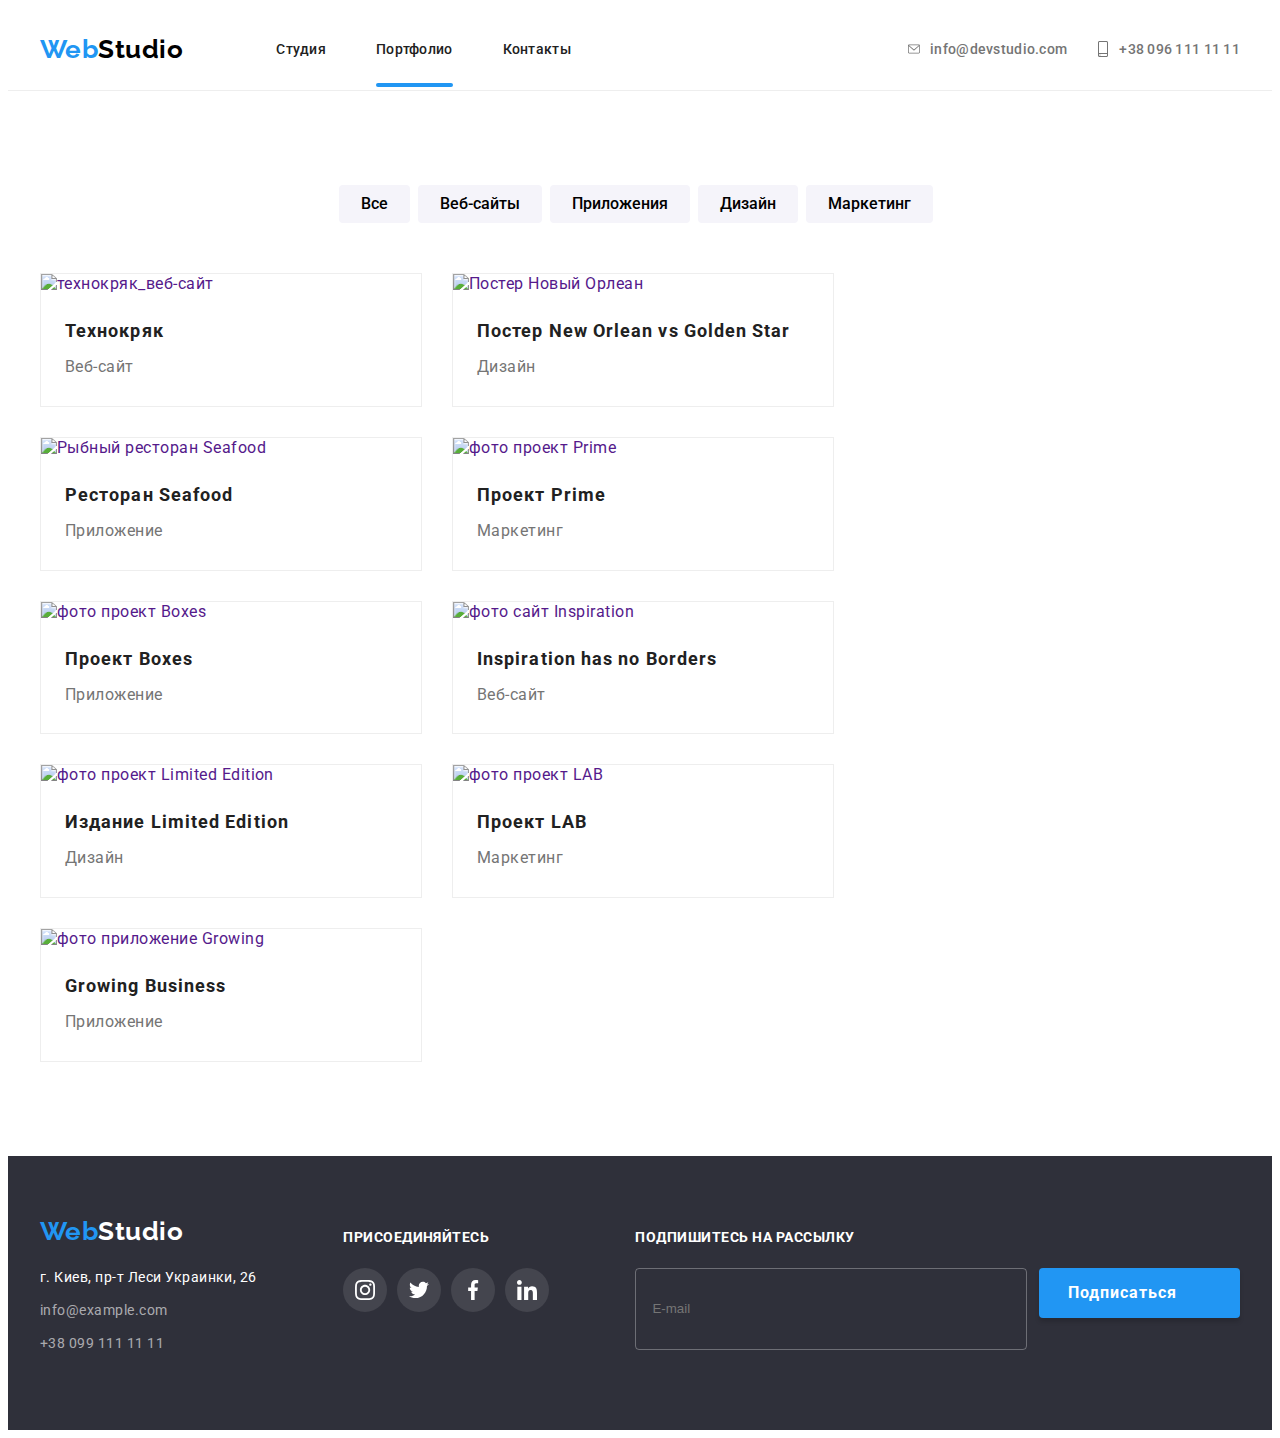
==== commit a4184716: "Update portfolio.html" ====
--- a/portfolio.html
+++ b/portfolio.html
@@ -27,10 +27,10 @@
                 <nav class="header_navigation--wrapper">
                     <ul class="header_list list">
                         <li class="header_item">
-                            <a class="header_link curent-page-line link" href="./index.html">Студия</a>
+                            <a class="header_link link" href="./index.html">Студия</a>
                         </li>
                         <li class="header_item">
-                            <a class="header_link  link" href="./portfolio.html">Портфолио</a>
+                            <a class="header_link curent-page-line link" href="./portfolio.html">Портфолио</a>
                         </li>
                         <li class="header_item">
                             <a class="header_link  link" href="">Контакты</a>
--- a/css/main.min.css
+++ b/css/main.min.css
@@ -1 +1 @@
-:root{--primary-text-color: #212121;--secondary-text-collor: #757575;--accent-text-color: #2196F3;--accent2-text-color: #FFFFFF;--background-accent: #2F303A;--background2-accent: #F5F4FA;--logo-color: #000000;--border-portfolio: #eeeeee;--tipical-margin: 30px}.list{list-style:none;padding:0;margin:0}.link{text-decoration:none;display:inline-block}.section{padding-top:60px;padding-bottom:60px}@media screen and (min-width: 1200px){.section{padding-top:94px;padding-bottom:94px}}.section__title{font-weight:700;font-size:28px;line-height:1.1785714286;text-align:center;margin-bottom:30px}@media screen and (min-width: 1200px){.section__title{margin-bottom:50px;font-size:36px;line-height:1.16}}.card-list{display:flex;justify-content:center;flex-wrap:wrap}.sr-only{border:0 !important;clip:rect(1px, 1px, 1px, 1px) !important;-webkit-clip-path:inset(50%) !important;clip-path:inset(50%) !important;height:1px !important;margin:-1px !important;overflow:hidden !important;padding:0 !important;position:absolute !important;width:1px !important;white-space:nowrap !important}.no-scroll{overflow:hidden}p,h1,h2,h3,h4,h5,h6{margin:0}ul,ol{margin:0;padding-left:0}button{cursor:pointer}img{display:block;max-width:100%;height:auto;width:100%}body{color:var(--primary-text-color);background:var(--accent2-text-color);font-family:"Roboto",sans-serif;letter-spacing:.03em}.footer__button,.hero__button{display:flex;align-items:center;justify-content:center;margin:0 auto;background-color:var(--accent-text-color)}.container{width:100%;margin:0 auto;padding-left:15px;padding-right:15px}@media screen and (min-width: 480px){.container{width:480px}}@media screen and (min-width: 768px){.container{width:768px}}@media screen and (min-width: 1200px){.container{width:1200px}}.socials{display:flex;justify-content:center}.socials__item{width:44px;height:44px}.socials__link{width:100%;height:100%;border-radius:50%;display:flex;align-items:center;justify-content:center;transition:250ms cubic-bezier(0.4, 0, 0.2, 1)}.socials__link-light{background-color:var(--accent2-text-color)}.socials__link-dark{background-color:#44454e}.socials__link:hover,.socials__link:focus{background-color:var(--accent-text-color)}.socials__link:hover.socials__icon,.socials__link:hover .socials__icon,.socials__link:focus.socials__icon,.socials__link:focus .socials__icon{fill:var(--accent2-text-color)}.socials__icon-light{fill:#afb1b8}.socials__icon-dark{fill:var(--accent2-text-color)}.logo{font-family:"Raleway",sans-serif;font-weight:700;font-size:24px;line-height:1.16}@media screen and (min-width: 1200px){.logo{font-size:26px;line-height:1.16}}.logo>span{color:var(--accent-text-color)}.logo--dark{color:var(--logo-color)}.logo--light{color:var(--accent2-text-color);margin-bottom:20px;display:flex;justify-content:center}@media screen and (min-width: 1200px){.logo--light{justify-content:flex-start}}.header{padding:16px 0 16px}@media screen and (min-width: 768px){.header{padding:26px 0 26px}}.header--wrapper{justify-content:space-between;display:flex;align-items:center}.navigation-wrap{display:flex;align-items:center}.header_list{display:none}@media screen and (min-width: 768px){.header_list{display:flex;margin-left:88px}}@media screen and (min-width: 1200px){.header_list{margin-left:93px}}.header_item:not(:last-child){margin-right:50px}@media screen and (min-width: 1200px){.header_item-cont{margin-left:30px}}.header_link{color:#212121;font-weight:500;font-size:14px;line-height:1.2;letter-spacing:.02em;display:flex;transition:250ms cubic-bezier(0.4, 0, 0.2, 1);position:relative}.header_link:hover,.header_link:focus{color:var(--accent-text-color)}.header__contact-list{display:none}@media screen and (min-width: 768px){.header__contact-list{display:flex;flex-direction:column}}@media screen and (min-width: 1200px){.header__contact-list{display:flex;flex-direction:row}}.header-contacts{color:var(--secondary-text-collor)}.header_icon{margin-right:10px;fill:currentColor;justify-content:center;align-items:center}.mob-menu{position:fixed;top:0;right:-100%;z-index:1;background-color:#fff;width:100vw;height:100vh;transition:all 500ms cubic-bezier(0.4, 0, 0.2, 1)}.mob-menu.open-menu{right:0}.mob-menu .container{display:flex;flex-direction:column;justify-content:space-between;height:100%;overflow-y:auto}@media screen and (min-width: 768px){.mob-menu{display:none;position:relative}}.mob__menu_item{font-weight:500;font-size:40px;line-height:1.175;letter-spacing:.02em}.mob__menu_item:not(:last-child){margin-bottom:32px}.mob__menu_link{color:#212121}.mob__menu_link:hover,.mob__menu_link:focus{color:var(--accent-text-color);transition:color 250ms cubic-bezier(0.4, 0, 0.2, 1)}.mob__menu-contacts{color:#757575}.mob--soc-link{color:var(--accent-text-color)}.mob__menu_item-cont{font-weight:500;font-size:34px;line-height:1.1764705882;letter-spacing:.02em}.mob__menu_item-cont:last-child{font-size:24px;line-height:1.1666666667;margin-bottom:64px}.mob__menu_item-cont:not(:last-child){margin-bottom:32px}.mob--soc-list{display:flex;flex-direction:row}.mob--soc-item{font-weight:500;font-size:18px;line-height:1.22;letter-spacing:.02em;margin:0 10px}.mob--soc-item:not(:last-child)::after{height:22px;content:"";margin:0 10px;position:absolute;border:1px solid rgba(33,33,33,.2)}.mob--soc-item:first-child{margin-left:0}.mob--soc-item:last-child{margin-right:0}.menu-close-btn{margin-bottom:30px;padding-top:10px}.menu-open-btn,.menu-close-btn{display:block;margin-left:auto;border:none;background-color:#fff;fill:#212121}.menu-open-btn :hover,.menu-open-btn :focus,.menu-open-btn :active,.menu-close-btn :hover,.menu-close-btn :focus,.menu-close-btn :active{fill:var(--accent-text-color);transition:fill 100ms cubic-bezier(0.4, 0, 0.2, 1)}@media screen and (min-width: 768px){.menu-open-btn,.menu-close-btn{display:none}}.curent-page-line::after{content:"";display:block;width:100%;height:4px;background-color:var(--accent-text-color);border-radius:2px;position:absolute;left:0;bottom:-30px;transition:transform 250ms cubic-bezier(0.4, 0, 0.2, 1)}.hero{background:var(--background-accent);padding:118px 0px;max-width:1600px;margin:0 auto;background-image:linear-gradient(rgba(47, 48, 58, 0.4), rgba(47, 48, 58, 0.4)),url(../images/hero-bg-mob.jpg);background-size:cover;background-position:center;background-repeat:no-repeat}@media(min-device-pixel-ratio: 2),(min-resolution: 192dpi),(min-resolution: 2dppx){.hero{background-image:linear-gradient(rgba(47, 48, 58, 0.4), rgba(47, 48, 58, 0.4)),url(../images/hero-bg-mob-2x.jpg)}}@media screen and (min-width: 768px){.hero{background-image:linear-gradient(rgba(47, 48, 58, 0.4), rgba(47, 48, 58, 0.4)),url(../images/hero-bg-tab.jpg)}}@media screen and (min-width: 768px)and (min-device-pixel-ratio: 2),screen and (min-width: 768px)and (min-resolution: 192dpi),screen and (min-width: 768px)and (min-resolution: 2dppx){.hero{background-image:linear-gradient(rgba(47, 48, 58, 0.4), rgba(47, 48, 58, 0.4)),url(../images/hero-bg-tab-2x.jpg)}}@media screen and (min-width: 1200px){.hero{padding:200px 0px;background-image:linear-gradient(rgba(47, 48, 58, 0.4), rgba(47, 48, 58, 0.4)),url(../images/hero-bg.jpg)}}@media screen and (min-width: 1200px)and (min-device-pixel-ratio: 2),screen and (min-width: 1200px)and (min-resolution: 192dpi),screen and (min-width: 1200px)and (min-resolution: 2dppx){.hero{background-image:linear-gradient(rgba(47, 48, 58, 0.4), rgba(47, 48, 58, 0.4)),url(../images/hero-bg-2x.jpg)}}.hero__top-text{color:#fff;font-weight:900;font-size:26px;line-height:1.62;letter-spacing:.06em;max-width:360px;text-transform:uppercase;margin:0 auto var(--tipical-margin);text-align:center}@media screen and (min-width: 1200px){.hero__top-text{color:#fff;font-weight:900;font-size:44px;line-height:1.36;letter-spacing:.06em;max-width:696px}}.hero__button{color:#fff;font-weight:700;font-size:16px;line-height:1.9;letter-spacing:.06em;border-radius:4px;font-family:"Roboto";text-align:center;min-width:200px;border-color:rgba(0,0,0,0);padding:10px 32px;background:var(--accent-text-color)}@media screen and (max-width: 1199px){.ocupation{display:none}}@media screen and (min-width: 1200px){.ocupation{padding-bottom:94px}}.ocupation__item{flex-basis:calc(33.3333333333 - var(--tipical-margin));margin-right:var(--tipical-margin);position:relative}.ocupation__item:last-child{margin-right:0}.ocupation__text{color:#fff;font-weight:700;font-size:14px;line-height:1.14;position:absolute;bottom:0;padding:27px 0px;width:100%;text-align:center;text-transform:uppercase;background-color:rgba(47,48,58,.8)}.exelence{padding-bottom:60px}@media screen and (min-width: 1200px){.exelence{padding-bottom:0px}}.exelence-list{gap:30px}.exelence__item{width:100%}@media screen and (min-width: 768px){.exelence__item{width:calc((100% - 30px)/2)}}@media screen and (min-width: 1200px){.exelence__item{width:calc((100% - 90px)/4)}}.exelence__item:last-child{margin-right:0}.exelence__item-wrapper{background-color:#f5f4fa;border-radius:4px;height:120px;margin-bottom:30px;display:flex;justify-content:center;align-items:center;margin-left:auto;margin-right:auto;width:100%}.exelence__item-title{font-weight:700;font-size:14px;line-height:1.2;margin-bottom:10px;text-transform:uppercase;text-align:center}@media screen and (min-width: 768px){.exelence__item-title{text-align:left}}.exelence__item-text{color:#757575;font-size:14px;line-height:1.7}.team{background:#f5f4fa}.team__content{padding:30px 15px;margin:0 auto;text-align:center}.team--list{gap:30px}.card-list__item{background:#fff;box-shadow:0px 1px 3px rgba(0,0,0,.12),0px 1px 1px rgba(0,0,0,.14),0px 2px 1px rgba(0,0,0,.2);border-radius:0px 0px 4px 4px;width:100%;margin-right:auto;margin-left:auto}@media screen and (min-width: 768px){.card-list__item{width:calc((100% - 30px)/2)}}@media screen and (min-width: 1200px){.card-list__item{width:calc((100% - 90px)/4)}}.card-list__item-title{font-weight:500;font-size:16px;line-height:1.18;margin-bottom:10px}.card-list__item-text{color:#757575;font-weight:400;font-size:16px;line-height:1.18;margin-bottom:16px}.card-list__soc-item{margin-right:10px}.card-list__soc-item:last-child{margin-right:0px}.partners{padding-top:60px;padding-bottom:60px;width:100%}@media screen and (min-width: 1200px){.partners{padding-top:94px;padding-bottom:94px}}.partners--list{gap:30px}.partners__item{height:92px;width:calc((100% - 30px)/2)}@media screen and (min-width: 768px){.partners__item{width:calc((100% - 60px)/3)}}@media screen and (min-width: 1200px){.partners__item{width:calc((100% - 150px)/6)}}.partners__item:last-child{margin-right:0px}.partners__link{width:100%;height:100%;border:1px solid #afb1b8;border-radius:4px;display:flex;align-items:center;justify-content:center}.partners__link:hover,.partners__link:focus{border-color:var(--accent-text-color);transition:250ms cubic-bezier(0.4, 0, 0.2, 1)}.partners__icon{fill:#afb1b8}.partners__link:hover .partners__icon,.partners__link:focus .partners__icon{fill:var(--accent-text-color);transition:fill 250ms cubic-bezier(0.4, 0, 0.2, 1)}.portfolio{border-top:1px solid #eee;padding-top:60px;padding-bottom:60px}@media screen and (min-width: 1200px){.portfolio{padding-top:94px;padding-bottom:94px}}.portfolio-wrapper{margin-bottom:40px}@media screen and (min-width: 768px){.portfolio{margin-bottom:30px}}@media screen and (min-width: 1200px){.portfolio{margin-bottom:50px}}.portfolio__button-list{justify-content:left}@media screen and (min-width: 768px){.portfolio__button-list{justify-content:center}}.portfolio__button{font-weight:500;font-size:16px;line-height:1.62;border-radius:4px;font-family:"Roboto";text-align:center;padding:6px 22px;margin-right:8px;margin-bottom:15px;background-color:var(--background2-accent);border:none;transition:250ms cubic-bezier(0.4, 0, 0.2, 1)}.portfolio__button:hover,.portfolio__button:focus{padding:6px 22px;margin-right:8px;color:var(--accent2-text-color);background-color:var(--accent-text-color);filter:drop-shadow(0px 4px 4px rgba(0, 0, 0, 0.25))}.portfolio--list{display:flex;flex-wrap:wrap;justify-content:center;gap:30px}@media screen and (min-width: 768px){.portfolio--list:last-child{justify-content:left}}.portfolio__item{transition:250ms cubic-bezier(0.4, 0, 0.2, 1);border:1px solid #eee}.portfolio__item:hover,.portfolio__item:focus{box-shadow:0px 1px 1px rgba(0,0,0,.12),0px 4px 4px rgba(0,0,0,.06),1px 4px 6px rgba(0,0,0,.16)}@media screen and (min-width: 768px){.portfolio__item{width:calc((100% - 30px)/2)}}@media screen and (min-width: 1200px){.portfolio__item{width:calc((100% - 60px)/3)}}.portfolio__card-img{position:relative;overflow:hidden}.portfolio__card-text{color:#fff;font-size:18px;line-height:1.56;position:absolute;top:0;padding:63px 24px;height:100%;text-align:left;transform:translateY(100%);transition:transform 250ms linear;background-color:rgba(33,150,243,.9)}.portfolio__item:hover .portfolio__card-text{transform:translateY(0)}.portfolio__card-wrap{padding:20px 24px;overflow:hidden}.portfolio__card-title{color:#212121;font-weight:700;font-size:18px;line-height:2;letter-spacing:.06em}.portfolio__bottom-text{color:#757575;font-size:16px;line-height:1.8;margin-top:4px}.footer{background:var(--background-accent);padding:60px 0px}.footer--wraper{display:flex;flex-wrap:wrap;flex-direction:column;align-items:center}@media screen and (min-width: 768px){.footer--wraper{justify-content:space-around;flex-direction:row;align-items:flex-start}}@media screen and (min-width: 1200px){.footer--wraper{justify-content:space-between}}.footer--box-1{margin-bottom:60px}.footer__list{font-size:14px;line-height:1.7;font-style:normal}.footer__list:not(:last-child){margin-bottom:9px}.footer--item{display:flex;justify-content:center}@media screen and (min-width: 1200px){.footer--item{justify-content:flex-start}}.footer__link-map{color:var(--accent2-text-color)}.footer-contact{color:rgba(255,255,255,.6)}.footer--box-2{margin-bottom:60px}@media screen and (min-width: 1200px){.footer--box-2{padding-top:12px}}.footer__title{color:#fff;font-size:14px;line-height:1.4;text-transform:uppercase;margin-bottom:20px;text-align:center}@media screen and (min-width: 1200px){.footer__title{text-align:left}}.footer--box-3{padding-top:12px;width:100%}@media screen and (min-width: 1200px){.footer--box-3{width:fit-content}}.footer__form{display:flex;align-items:flex-start;flex-direction:column}@media screen and (min-width: 1200px){.footer__form{flex-direction:row}}.footer__input{height:50px;padding:15px 16px;border:1px solid rgba(255,255,255,.3);border-radius:4px;background-color:rgba(0,0,0,0);color:var(--accent2-text-color);display:flex;align-items:stretch;margin:0 auto 20px;width:100%}@media screen and (min-width: 768px){.footer__input{width:450px}}@media screen and (min-width: 1200px){.footer__input{width:358px;margin-right:12px}}.footer__button{color:#fff;font-weight:700;font-size:16px;line-height:1.88;letter-spacing:.06em;border-radius:4px;font-family:"Roboto";text-align:center;padding:8px 27px;box-shadow:0px 4px 4px rgba(0,0,0,.15);border-color:rgba(0,0,0,0);margin:0 auto}.footer__button::after{content:"";width:24px;height:24px;margin-left:10px;background-size:contain;background-image:url(../images/icon_send.svg)}.backdrop::before{content:"";width:100%;height:100vh;background-color:rgba(0,0,0,.2);position:fixed;top:0;transition:opacity 1000ms,visibility 1000ms;visibility:hidden;opacity:0;pointer-events:none}.backdrop.open-modal::before{content:"";visibility:visible;opacity:1;pointer-events:visible}.backdrop.open-modal .modal{transform:translate(-50%, -50%) scale(1) rotate(0deg)}.backdrop .modal{width:calc(100% - 30px);max-width:450px;overflow-y:auto;height:calc(100% - 30px);max-height:609px;background-color:#fff;box-shadow:0px 1px 3px rgba(0,0,0,.12),0px 1px 1px rgba(0,0,0,.14),0px 2px 1px rgba(0,0,0,.2);border-radius:4px;position:fixed;top:50%;left:50%;transform:translate(-50%, -50%) scale(0) rotate(180deg);transition:transform 250ms cubic-bezier(0.4, 0, 0.2, 1);padding:40px}@media screen and (min-width: 1200px){.backdrop .modal{width:528px;height:581px}}.modal-title{font-weight:700;font-size:20px;line-height:1.15;text-align:center;margin-bottom:12px}.modal-field{margin-bottom:10px}.modal-check-wrap{margin-bottom:30px;display:flex;justify-content:center;align-items:center;margin-left:auto;margin-right:auto}.modal-comment{margin-bottom:20px}.modal-input{width:100%;height:2.5em;border:1px solid rgba(33,33,33,.2);border-radius:4px;padding-left:2.55em;outline:none}.modal-input:focus{border-color:var(--accent-text-color);transition:transform 250ms cubic-bezier(0.4, 0, 0.2, 1)}.modal-input:-autofill,.modal-input:-autofill:hover,.modal-input:-autofill:focus{-webkit-box-shadow:0 0 0px 1000px var(--accent2-text-color) inset}.modal-input:-webkit-autofill::first-line{font-size:14px}.modal-label{font-size:12px;line-height:1.14;letter-spacing:.01em;color:var(--secondary-text-collor)}.modal-text{width:100%;height:120px;resize:none;padding:.75em 1em;font-size:12px;line-height:1.16;letter-spacing:.01em;color:rgba(117,117,117,.5);border:1px solid rgba(33,33,33,.2);outline:none;margin-top:4px}.modal-text:placeholder-shown:focus{border-color:#2196f3;transition:transform 250ms cubic-bezier(0.4, 0, 0.2, 1)}.input-wrap{position:relative;margin-top:4px}.modal-input-icon{position:absolute;left:.75em;top:50%;transform:translateY(-50%)}.check-text{font-size:12px;line-height:1.1666666667;color:var(--secondary-text-collor);display:flex;align-items:center;justify-content:center}@media screen and (min-width: 1200px){.check-text{font-size:14px;line-height:1.7142857143}}.check-link{color:var(--accent-text-color);text-decoration-line:underline}.checkbox-icon{width:16px;height:15px;border:2px solid #000;border-radius:3px;box-shadow:0px 4px 4px rgba(0,0,0,.25);margin-right:8px;display:flex;align-items:center;justify-content:center}.check-icon{fill:rgba(0,0,0,0)}.modal-checkbox:checked+.check-text>.checkbox-icon{background-color:var(--accent-text-color);border:none}.modal-checkbox:checked+.check-text .check-icon{fill:var(--accent2-text-color)}.modal-main-btn{padding:10px 55px;margin:0 auto;display:flex;justify-content:center;align-items:center}.modal-main-btn .modal-main-btn:hover,.modal-main-btn .modal-main-btn:focus{fill:#2196f3;transition:transform 250ms cubic-bezier(0.4, 0, 0.2, 1)}.modal-close-btn{width:30px;height:30px;background-color:rgba(0,0,0,0);border-radius:50%;border:1px solid rgba(0,0,0,.1);position:absolute;top:8px;right:8px;display:flex;justify-content:center;align-items:center}.modal-close-btn:active,.modal-close-btn:hover,.modal-close-btn:focus{fill:#2196f3;transition:transform 250ms cubic-bezier(0.4, 0, 0.2, 1)}/*# sourceMappingURL=main.min.css.map */+:root{--primary-text-color: #212121;--secondary-text-collor: #757575;--accent-text-color: #2196F3;--accent2-text-color: #FFFFFF;--background-accent: #2F303A;--background2-accent: #F5F4FA;--logo-color: #000000;--border-portfolio: #eeeeee;--tipical-margin: 30px}.list{list-style:none;padding:0;margin:0}.link{text-decoration:none;display:inline-block}.section{padding-top:60px;padding-bottom:60px}@media screen and (min-width: 1200px){.section{padding-top:94px;padding-bottom:94px}}.section__title{font-weight:700;font-size:28px;line-height:1.1785714286;text-align:center;margin-bottom:30px}@media screen and (min-width: 1200px){.section__title{margin-bottom:50px;font-size:36px;line-height:1.16}}.card-list{display:flex;justify-content:center;flex-wrap:wrap}.sr-only{border:0 !important;clip:rect(1px, 1px, 1px, 1px) !important;-webkit-clip-path:inset(50%) !important;clip-path:inset(50%) !important;height:1px !important;margin:-1px !important;overflow:hidden !important;padding:0 !important;position:absolute !important;width:1px !important;white-space:nowrap !important}.no-scroll{overflow:hidden}p,h1,h2,h3,h4,h5,h6{margin:0}ul,ol{margin:0;padding-left:0}button{cursor:pointer}img{display:block;max-width:100%;height:auto;width:100%}body{color:var(--primary-text-color);background:var(--accent2-text-color);font-family:"Roboto",sans-serif;letter-spacing:.03em}.footer__button,.hero__button{display:flex;align-items:center;justify-content:center;margin:0 auto;background-color:var(--accent-text-color)}.container{width:100%;margin:0 auto;padding-left:15px;padding-right:15px}@media screen and (min-width: 480px){.container{width:480px}}@media screen and (min-width: 768px){.container{width:768px}}@media screen and (min-width: 1200px){.container{width:1200px}}.socials{display:flex;justify-content:center}.socials__item{width:44px;height:44px}.socials__link{width:100%;height:100%;border-radius:50%;display:flex;align-items:center;justify-content:center;transition:250ms cubic-bezier(0.4, 0, 0.2, 1)}.socials__link-light{background-color:var(--accent2-text-color)}.socials__link-dark{background-color:#44454e}.socials__link:hover,.socials__link:focus{background-color:var(--accent-text-color)}.socials__link:hover.socials__icon,.socials__link:hover .socials__icon,.socials__link:focus.socials__icon,.socials__link:focus .socials__icon{fill:var(--accent2-text-color)}.socials__icon-light{fill:#afb1b8}.socials__icon-dark{fill:var(--accent2-text-color)}.logo{font-family:"Raleway",sans-serif;font-weight:700;font-size:24px;line-height:1.16}@media screen and (min-width: 1200px){.logo{font-size:26px;line-height:1.16}}.logo>span{color:var(--accent-text-color)}.logo--dark{color:var(--logo-color)}.logo--light{color:var(--accent2-text-color);margin-bottom:20px;display:flex;justify-content:center}@media screen and (min-width: 1200px){.logo--light{justify-content:flex-start}}.header{padding:16px 0 16px}@media screen and (min-width: 768px){.header{padding:26px 0 26px}}.header--wrapper{justify-content:space-between;display:flex;align-items:center}.navigation-wrap{display:flex;align-items:center}.header_list{display:none}@media screen and (min-width: 768px){.header_list{display:flex;margin-left:88px}}@media screen and (min-width: 1200px){.header_list{margin-left:93px}}.header_item:not(:last-child){margin-right:50px}@media screen and (min-width: 1200px){.header_item-cont{margin-left:30px}}.header_link{color:#212121;font-weight:500;font-size:14px;line-height:1.2;letter-spacing:.02em;display:flex;transition:250ms cubic-bezier(0.4, 0, 0.2, 1);position:relative}.header_link:hover,.header_link:focus{color:var(--accent-text-color)}.header__contact-list{display:none}@media screen and (min-width: 768px){.header__contact-list{display:flex;flex-direction:column}}@media screen and (min-width: 1200px){.header__contact-list{display:flex;flex-direction:row}}.header-contacts{color:var(--secondary-text-collor)}.header_icon{margin-right:10px;fill:currentColor;justify-content:center;align-items:center}.mob-menu{position:fixed;top:0;right:-100%;z-index:1;background-color:#fff;width:100vw;height:100vh;transition:all 500ms cubic-bezier(0.4, 0, 0.2, 1)}.mob-menu.open-menu{right:0}.mob-menu .container{display:flex;flex-direction:column;justify-content:space-between;height:100%;overflow-y:auto}@media screen and (min-width: 768px){.mob-menu{display:none;position:relative}}.mob__menu_item{font-weight:500;font-size:40px;line-height:1.175;letter-spacing:.02em}.mob__menu_item:not(:last-child){margin-bottom:32px}.mob__menu_link{color:#212121}.mob__menu_link:hover,.mob__menu_link:focus{color:var(--accent-text-color);transition:color 250ms cubic-bezier(0.4, 0, 0.2, 1)}.mob__menu-contacts{color:#757575}.mob--soc-link{color:var(--accent-text-color)}.mob__menu_item-cont{font-weight:500;font-size:34px;line-height:1.1764705882;letter-spacing:.02em}.mob__menu_item-cont:last-child{font-size:24px;line-height:1.1666666667;margin-bottom:64px}.mob__menu_item-cont:not(:last-child){margin-bottom:32px}.mob--soc-list{display:flex;flex-direction:row}.mob--soc-item{font-weight:500;font-size:18px;line-height:1.22;letter-spacing:.02em;margin:0 10px}.mob--soc-item:not(:last-child)::after{height:22px;content:"";margin:0 10px;position:absolute;border:1px solid rgba(33,33,33,.2)}.mob--soc-item:first-child{margin-left:0}.mob--soc-item:last-child{margin-right:0}.menu-close-btn{margin-bottom:30px;padding-top:10px}.menu-open-btn,.menu-close-btn{display:block;margin-left:auto;border:none;background-color:#fff;fill:#212121}.menu-open-btn :hover,.menu-open-btn :focus,.menu-open-btn :active,.menu-close-btn :hover,.menu-close-btn :focus,.menu-close-btn :active{fill:var(--accent-text-color);transition:fill 100ms cubic-bezier(0.4, 0, 0.2, 1)}@media screen and (min-width: 768px){.menu-open-btn,.menu-close-btn{display:none}}.curent-page-line::after{content:"";display:block;width:100%;height:4px;background-color:var(--accent-text-color);border-radius:2px;position:absolute;left:0;bottom:-30px;transition:transform 250ms cubic-bezier(0.4, 0, 0.2, 1)}.hero{background:var(--background-accent);padding:118px 0px;max-width:1600px;margin:0 auto;background-image:linear-gradient(rgba(47, 48, 58, 0.4), rgba(47, 48, 58, 0.4)),url(../images/hero-bg-mob.jpg);background-size:cover;background-position:center;background-repeat:no-repeat}@media(min-device-pixel-ratio: 2),(min-resolution: 192dpi),(min-resolution: 2dppx){.hero{background-image:linear-gradient(rgba(47, 48, 58, 0.4), rgba(47, 48, 58, 0.4)),url(../images/hero-bg-mob-2x.jpg)}}@media screen and (min-width: 768px){.hero{background-image:linear-gradient(rgba(47, 48, 58, 0.4), rgba(47, 48, 58, 0.4)),url(../images/hero-bg-tab.jpg)}}@media screen and (min-width: 768px)and (min-device-pixel-ratio: 2),screen and (min-width: 768px)and (min-resolution: 192dpi),screen and (min-width: 768px)and (min-resolution: 2dppx){.hero{background-image:linear-gradient(rgba(47, 48, 58, 0.4), rgba(47, 48, 58, 0.4)),url(../images/hero-bg-tab-2x.jpg)}}@media screen and (min-width: 1200px){.hero{padding:200px 0px;background-image:linear-gradient(rgba(47, 48, 58, 0.4), rgba(47, 48, 58, 0.4)),url(../images/hero-bg.jpg)}}@media screen and (min-width: 1200px)and (min-device-pixel-ratio: 2),screen and (min-width: 1200px)and (min-resolution: 192dpi),screen and (min-width: 1200px)and (min-resolution: 2dppx){.hero{background-image:linear-gradient(rgba(47, 48, 58, 0.4), rgba(47, 48, 58, 0.4)),url(../images/hero-bg-2x.jpg)}}.hero__top-text{color:#fff;font-weight:900;font-size:26px;line-height:1.62;letter-spacing:.06em;max-width:360px;text-transform:uppercase;margin:0 auto var(--tipical-margin);text-align:center}@media screen and (min-width: 1200px){.hero__top-text{color:#fff;font-weight:900;font-size:44px;line-height:1.36;letter-spacing:.06em;max-width:696px}}.hero__button{color:#fff;font-weight:700;font-size:16px;line-height:1.9;letter-spacing:.06em;border-radius:4px;font-family:"Roboto";text-align:center;min-width:200px;border-color:rgba(0,0,0,0);padding:10px 32px;background:var(--accent-text-color)}@media screen and (max-width: 1199px){.ocupation{display:none}}@media screen and (min-width: 1200px){.ocupation{padding-bottom:94px}}.ocupation__item{flex-basis:calc(33.3333333333 - var(--tipical-margin));margin-right:var(--tipical-margin);position:relative}.ocupation__item:last-child{margin-right:0}.ocupation__text{color:#fff;font-weight:700;font-size:14px;line-height:1.14;position:absolute;bottom:0;padding:27px 0px;width:100%;text-align:center;text-transform:uppercase;background-color:rgba(47,48,58,.8)}.exelence{padding-bottom:60px}@media screen and (min-width: 1200px){.exelence{padding-bottom:0px}}.exelence-list{gap:30px}.exelence__item{width:100%}@media screen and (min-width: 768px){.exelence__item{width:calc((100% - 30px)/2)}}@media screen and (min-width: 1200px){.exelence__item{width:calc((100% - 90px)/4)}}.exelence__item:last-child{margin-right:0}.exelence__item-wrapper{background-color:#f5f4fa;border-radius:4px;height:120px;margin-bottom:30px;display:flex;justify-content:center;align-items:center;margin-left:auto;margin-right:auto;width:100%}.exelence__item-title{font-weight:700;font-size:14px;line-height:1.2;margin-bottom:10px;text-transform:uppercase;text-align:center}@media screen and (min-width: 768px){.exelence__item-title{text-align:left}}.exelence__item-text{color:#757575;font-size:14px;line-height:1.7}.team{background:#f5f4fa}.team__content{padding:30px 15px;margin:0 auto;text-align:center}.team--list{gap:30px}.card-list__item{background:#fff;box-shadow:0px 1px 3px rgba(0,0,0,.12),0px 1px 1px rgba(0,0,0,.14),0px 2px 1px rgba(0,0,0,.2);border-radius:0px 0px 4px 4px;width:100%;margin-right:auto;margin-left:auto}@media screen and (min-width: 768px){.card-list__item{width:calc((100% - 30px)/2)}}@media screen and (min-width: 1200px){.card-list__item{width:calc((100% - 90px)/4)}}.card-list__item-title{font-weight:500;font-size:16px;line-height:1.18;margin-bottom:10px}.card-list__item-text{color:#757575;font-weight:400;font-size:16px;line-height:1.18;margin-bottom:16px}.card-list__soc-item{margin-right:10px}.card-list__soc-item:last-child{margin-right:0px}.partners{padding-top:60px;padding-bottom:60px;width:100%}@media screen and (min-width: 1200px){.partners{padding-top:94px;padding-bottom:94px}}.partners--list{gap:30px}.partners__item{height:92px;width:calc((100% - 30px)/2)}@media screen and (min-width: 768px){.partners__item{width:calc((100% - 60px)/3)}}@media screen and (min-width: 1200px){.partners__item{width:calc((100% - 150px)/6)}}.partners__item:last-child{margin-right:0px}.partners__link{width:100%;height:100%;border:1px solid #afb1b8;border-radius:4px;display:flex;align-items:center;justify-content:center}.partners__link:hover,.partners__link:focus{border-color:var(--accent-text-color);transition:250ms cubic-bezier(0.4, 0, 0.2, 1)}.partners__icon{fill:#afb1b8}.partners__link:hover .partners__icon,.partners__link:focus .partners__icon{fill:var(--accent-text-color);transition:fill 250ms cubic-bezier(0.4, 0, 0.2, 1)}.portfolio{border-top:1px solid #eee;padding-top:60px;padding-bottom:60px}@media screen and (min-width: 1200px){.portfolio{padding-top:94px;padding-bottom:94px}}.portfolio-wrapper{margin-bottom:25px}@media screen and (min-width: 768px){.portfolio-wrapper{margin-bottom:30px}}@media screen and (min-width: 1200px){.portfolio-wrapper{margin-bottom:50px}}.portfolio__button-list{justify-content:left}@media screen and (min-width: 768px){.portfolio__button-list{justify-content:center}}.portfolio__button{font-weight:500;font-size:16px;line-height:1.62;margin-right:8px;border-radius:4px;font-family:"Roboto";text-align:center;padding:6px 22px;margin-bottom:15px;background-color:var(--background2-accent);border:none;transition:250ms cubic-bezier(0.4, 0, 0.2, 1)}@media screen and (min-width: 768px){.portfolio__button{margin-bottom:0px}}.portfolio__button:hover,.portfolio__button:focus{padding:6px 22px;margin-right:8px;color:var(--accent2-text-color);background-color:var(--accent-text-color);filter:drop-shadow(0px 4px 4px rgba(0, 0, 0, 0.25))}.portfolio--list{display:flex;flex-wrap:wrap;justify-content:center;gap:30px}@media screen and (min-width: 768px){.portfolio--list:last-child{justify-content:left}}.portfolio__item{width:100%;transition:250ms cubic-bezier(0.4, 0, 0.2, 1);border:1px solid #eee}.portfolio__item:hover,.portfolio__item:focus{box-shadow:0px 1px 1px rgba(0,0,0,.12),0px 4px 4px rgba(0,0,0,.06),1px 4px 6px rgba(0,0,0,.16)}.portfolio__item>.link{width:100%}@media screen and (min-width: 768px){.portfolio__item{width:calc((100% - 30px)/2)}}@media screen and (min-width: 1200px){.portfolio__item{width:calc((100% - 60px)/3)}}.portfolio__card-img{position:relative;overflow:hidden}.portfolio__card-text{color:#fff;font-size:18px;line-height:1.56;position:absolute;top:0;padding:63px 24px;height:100%;text-align:left;transform:translateY(100%);transition:transform 250ms linear;background-color:rgba(33,150,243,.9)}.portfolio__item:hover .portfolio__card-text{transform:translateY(0)}.portfolio__card-wrap{padding:20px 24px;overflow:hidden}.portfolio__card-title{color:#212121;font-weight:700;font-size:18px;line-height:2;letter-spacing:.06em}.portfolio__bottom-text{color:#757575;font-size:16px;line-height:1.8;margin-top:4px}.footer{background:var(--background-accent);padding:60px 0px}.footer--wraper{display:flex;flex-wrap:wrap;flex-direction:column;align-items:center}@media screen and (min-width: 768px){.footer--wraper{justify-content:space-around;flex-direction:row;align-items:flex-start}}@media screen and (min-width: 1200px){.footer--wraper{justify-content:space-between}}.footer--box-1{margin-bottom:60px}@media screen and (min-width: 1200px){.footer--box-1{margin-bottom:0px}}.footer__list{font-size:14px;line-height:1.7;font-style:normal}.footer__list:not(:last-child){margin-bottom:9px}.footer--item{display:flex;justify-content:center}.footer--item:not(:last-child){margin-bottom:8px}@media screen and (min-width: 1200px){.footer--item{justify-content:flex-start}.footer--item:not(:last-child){margin-bottom:9px}}.footer__link-map{color:var(--accent2-text-color)}.footer-contact{color:rgba(255,255,255,.6)}.footer--box-2{margin-bottom:60px}@media screen and (min-width: 1200px){.footer--box-2{padding-top:12px;margin-bottom:0px}}.footer__title{color:#fff;font-size:14px;line-height:1.4;text-transform:uppercase;margin-bottom:20px;text-align:center}@media screen and (min-width: 1200px){.footer__title{text-align:left}}.footer--box-3{padding-top:12px;width:100%}@media screen and (min-width: 1200px){.footer--box-3{width:fit-content}}.footer__form{display:flex;align-items:flex-start;flex-direction:column}@media screen and (min-width: 1200px){.footer__form{flex-direction:row}}.footer__input{height:50px;padding:15px 16px;border:1px solid rgba(255,255,255,.3);border-radius:4px;background-color:rgba(0,0,0,0);color:var(--accent2-text-color);display:flex;align-items:stretch;margin:0 auto 20px;width:100%}@media screen and (min-width: 768px){.footer__input{width:450px}}@media screen and (min-width: 1200px){.footer__input{width:358px;margin-right:12px}}.footer__button{color:#fff;font-weight:700;font-size:16px;line-height:1.88;letter-spacing:.06em;border-radius:4px;font-family:"Roboto";text-align:center;padding:8px 27px;box-shadow:0px 4px 4px rgba(0,0,0,.15);border-color:rgba(0,0,0,0);margin:0 auto}.footer__button::after{content:"";width:24px;height:24px;margin-left:10px;background-size:contain;background-image:url(../images/icon_send.svg)}.backdrop::before{content:"";width:100%;height:100vh;background-color:rgba(0,0,0,.2);position:fixed;top:0;transition:opacity 1000ms,visibility 1000ms;visibility:hidden;opacity:0;pointer-events:none}.backdrop.open-modal::before{content:"";visibility:visible;opacity:1;pointer-events:visible}.backdrop.open-modal .modal{transform:translate(-50%, -50%) scale(1) rotate(0deg)}.backdrop .modal{width:calc(100% - 30px);max-width:450px;overflow-y:auto;height:calc(100% - 30px);max-height:609px;background-color:#fff;box-shadow:0px 1px 3px rgba(0,0,0,.12),0px 1px 1px rgba(0,0,0,.14),0px 2px 1px rgba(0,0,0,.2);border-radius:4px;position:fixed;top:50%;left:50%;transform:translate(-50%, -50%) scale(0) rotate(180deg);transition:transform 250ms cubic-bezier(0.4, 0, 0.2, 1);padding:40px}@media screen and (min-width: 1200px){.backdrop .modal{min-width:528px;min-height:581px}}.modal-title{font-weight:700;font-size:20px;line-height:1.15;text-align:center;margin-bottom:12px}.modal-field{margin-bottom:10px}.modal-check-wrap{margin-bottom:30px;display:flex;justify-content:center;align-items:center;margin-left:auto;margin-right:auto}.modal-comment{margin-bottom:20px}.modal-input{width:100%;height:2.5em;border:1px solid rgba(33,33,33,.2);border-radius:4px;padding-left:2.55em;outline:none}.modal-input:focus{border-color:var(--accent-text-color);transition:transform 250ms cubic-bezier(0.4, 0, 0.2, 1)}.modal-input:-autofill,.modal-input:-autofill:hover,.modal-input:-autofill:focus{-webkit-box-shadow:0 0 0px 1000px var(--accent2-text-color) inset}.modal-input:-webkit-autofill::first-line{font-size:14px}.modal-label{font-size:12px;line-height:1.14;letter-spacing:.01em;color:var(--secondary-text-collor)}.modal-text{width:100%;height:120px;resize:none;padding:.75em 1em;font-size:12px;line-height:1.16;letter-spacing:.01em;color:rgba(117,117,117,.5);border:1px solid rgba(33,33,33,.2);outline:none;margin-top:4px}.modal-text:placeholder-shown:focus{border-color:#2196f3;transition:transform 250ms cubic-bezier(0.4, 0, 0.2, 1)}.input-wrap{position:relative;margin-top:4px}.modal-input-icon{position:absolute;left:.75em;top:50%;transform:translateY(-50%)}.check-text{font-size:12px;line-height:1.1666666667;color:var(--secondary-text-collor);display:flex;align-items:center;justify-content:center}@media screen and (min-width: 1200px){.check-text{font-size:14px;line-height:1.7142857143}}.check-link{color:var(--accent-text-color);text-decoration-line:underline}.checkbox-icon{width:16px;height:15px;border:2px solid #000;border-radius:3px;box-shadow:0px 4px 4px rgba(0,0,0,.25);margin-right:8px;display:flex;align-items:center;justify-content:center}.check-icon{fill:rgba(0,0,0,0)}.modal-checkbox:checked+.check-text>.checkbox-icon{background-color:var(--accent-text-color);border:none}.modal-checkbox:checked+.check-text .check-icon{fill:var(--accent2-text-color)}.modal-main-btn{padding:10px 55px;margin:0 auto;display:flex;justify-content:center;align-items:center;background-color:var(--accent-text-color);box-shadow:0px 4px 4px rgba(0,0,0,.15);border-radius:4px;color:#fff;border-color:rgba(0,0,0,0);font-weight:700;font-size:16px;line-height:1.875;text-align:center;letter-spacing:.06em}.modal-main-btn .modal-main-btn:hover,.modal-main-btn .modal-main-btn:focus{fill:#2196f3;transition:transform 250ms cubic-bezier(0.4, 0, 0.2, 1)}.modal-close-btn{width:30px;height:30px;background-color:rgba(0,0,0,0);border-radius:50%;border:1px solid rgba(0,0,0,.1);position:absolute;top:8px;right:8px;display:flex;justify-content:center;align-items:center}.modal-close-btn:active,.modal-close-btn:hover,.modal-close-btn:focus{fill:#2196f3;transition:transform 250ms cubic-bezier(0.4, 0, 0.2, 1)}/*# sourceMappingURL=main.min.css.map */